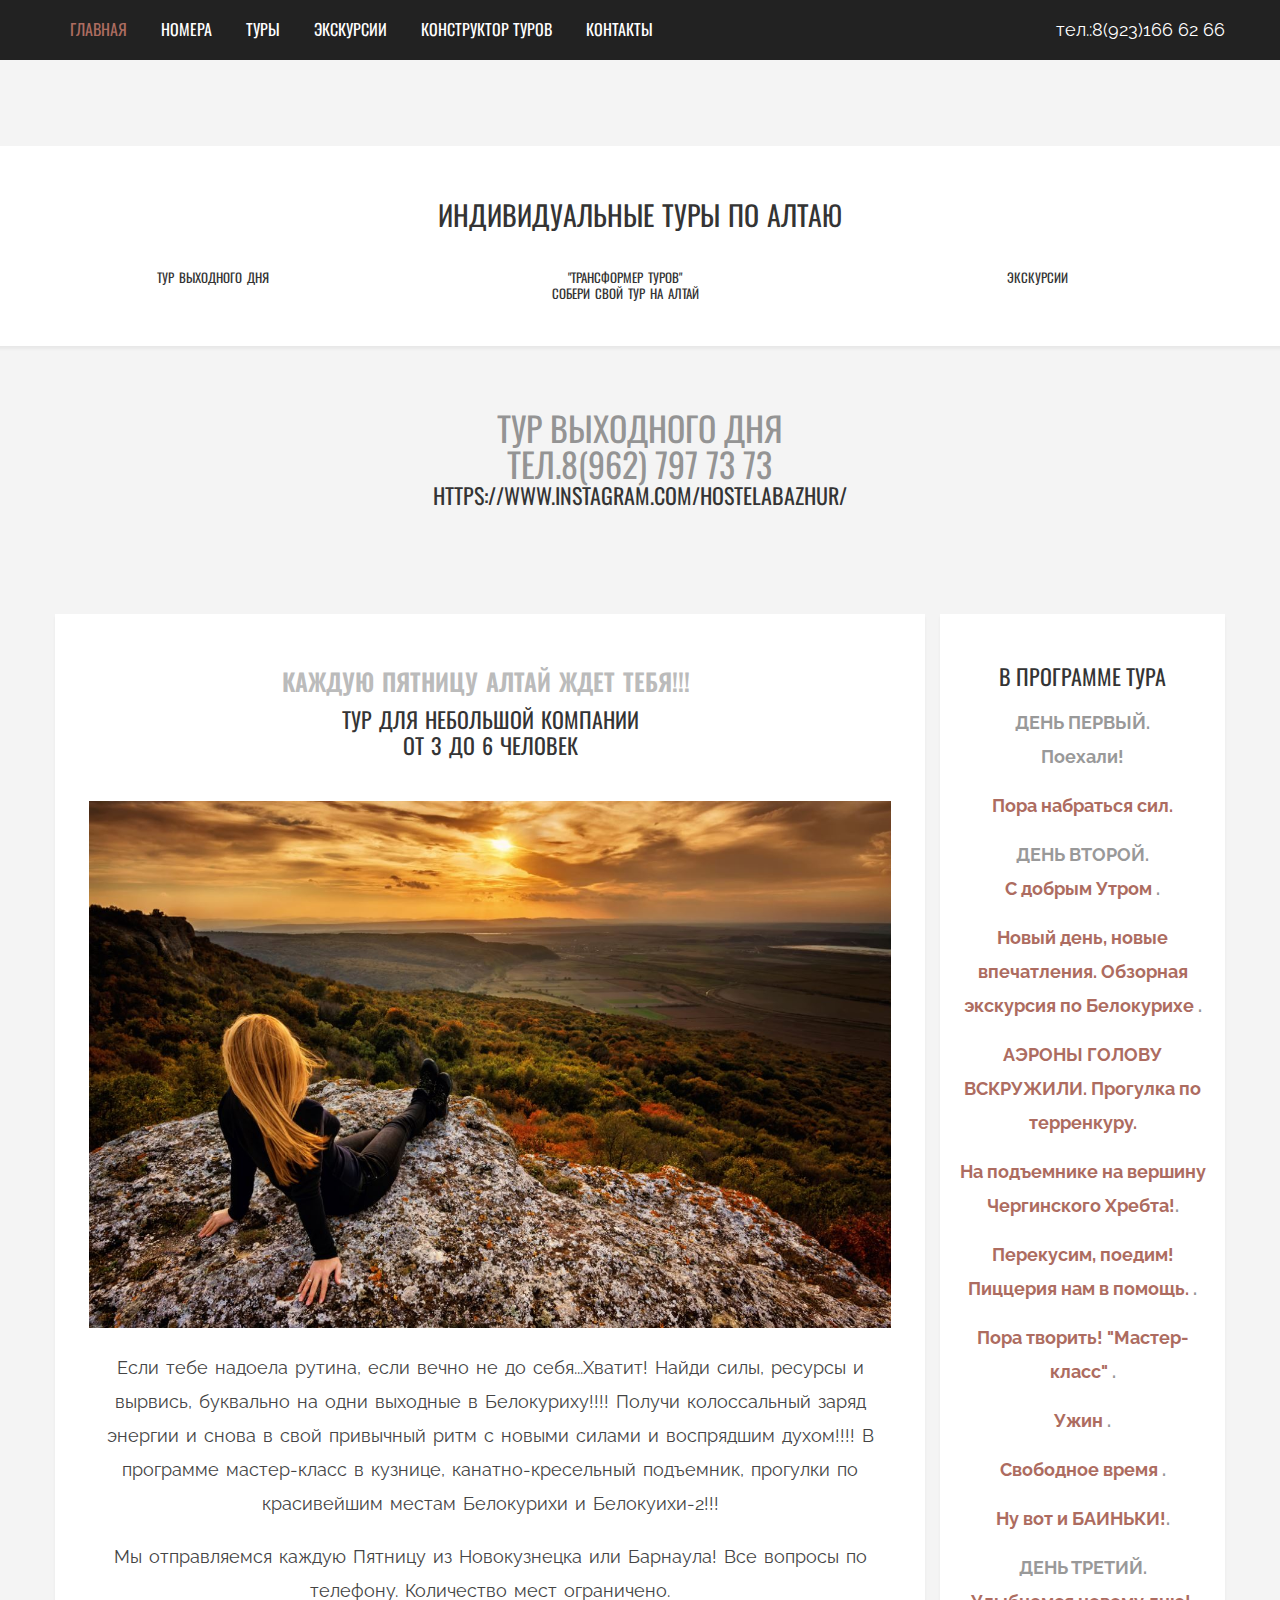
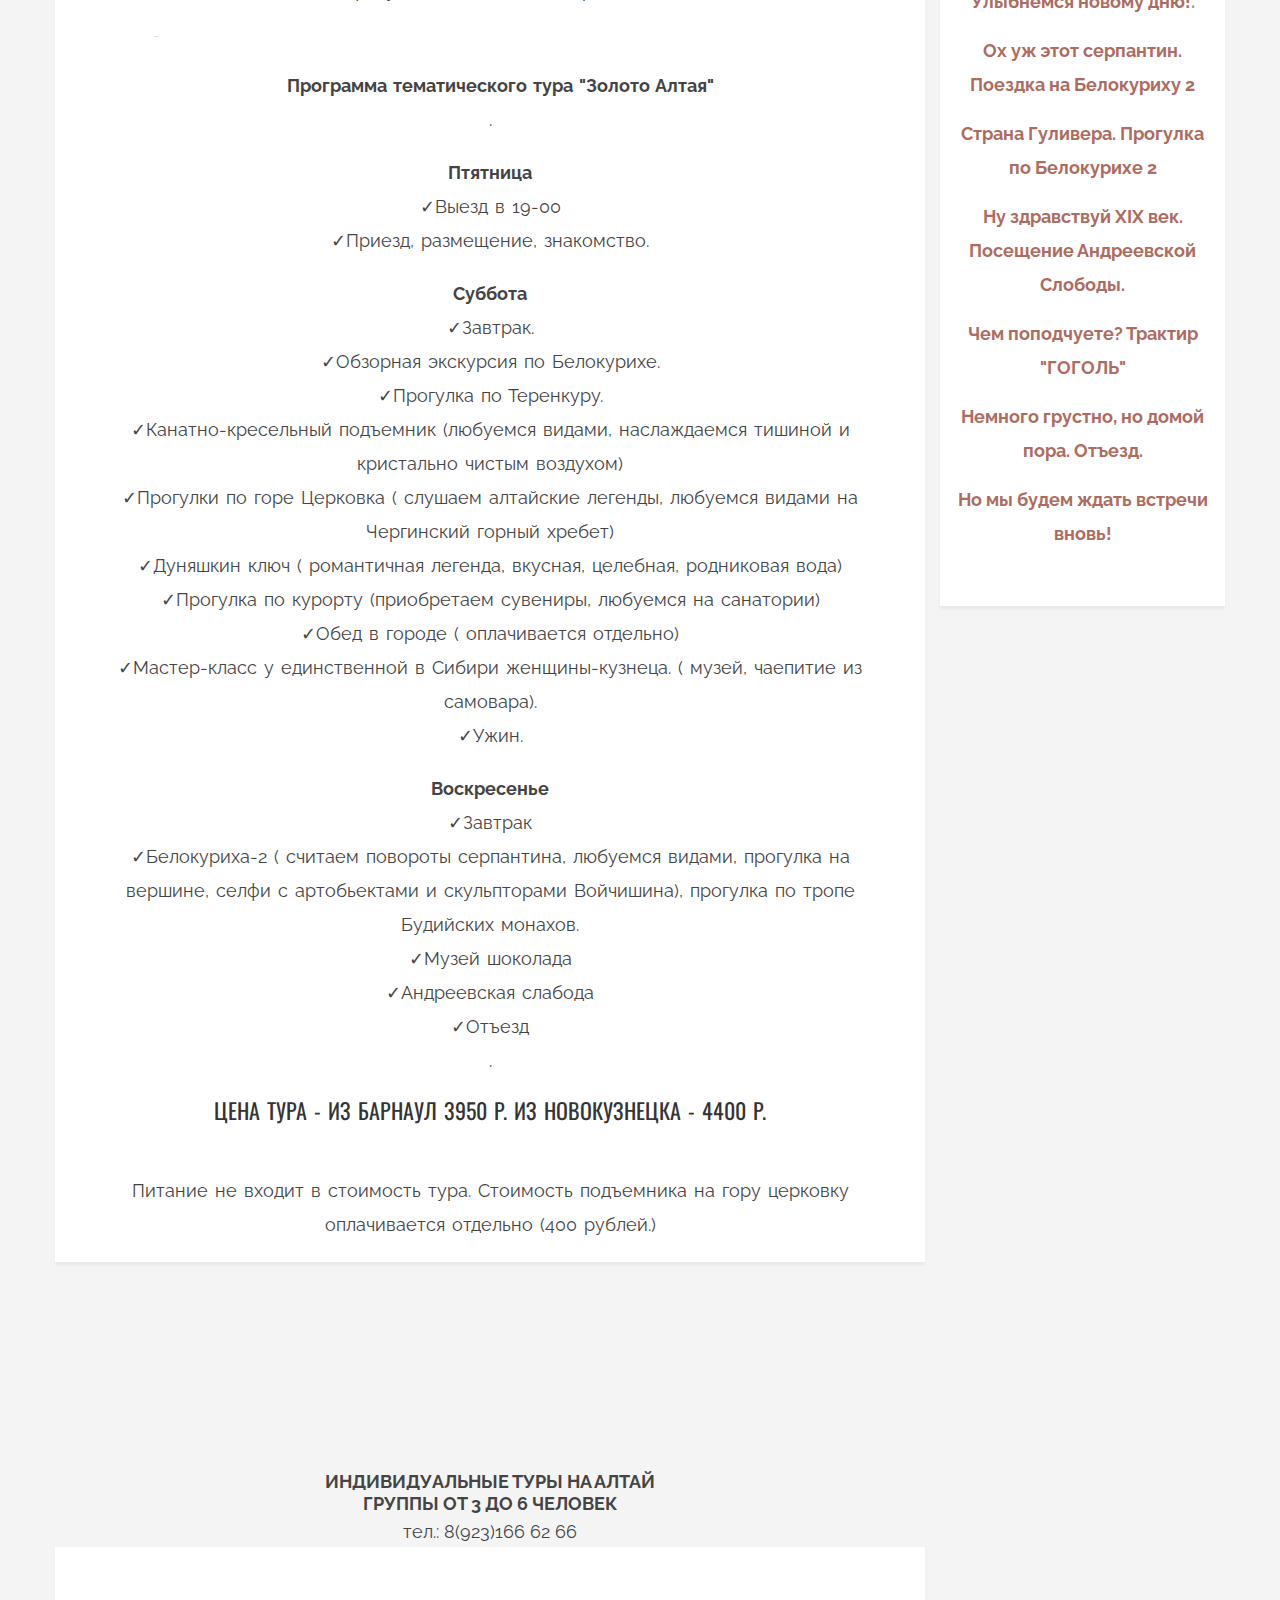
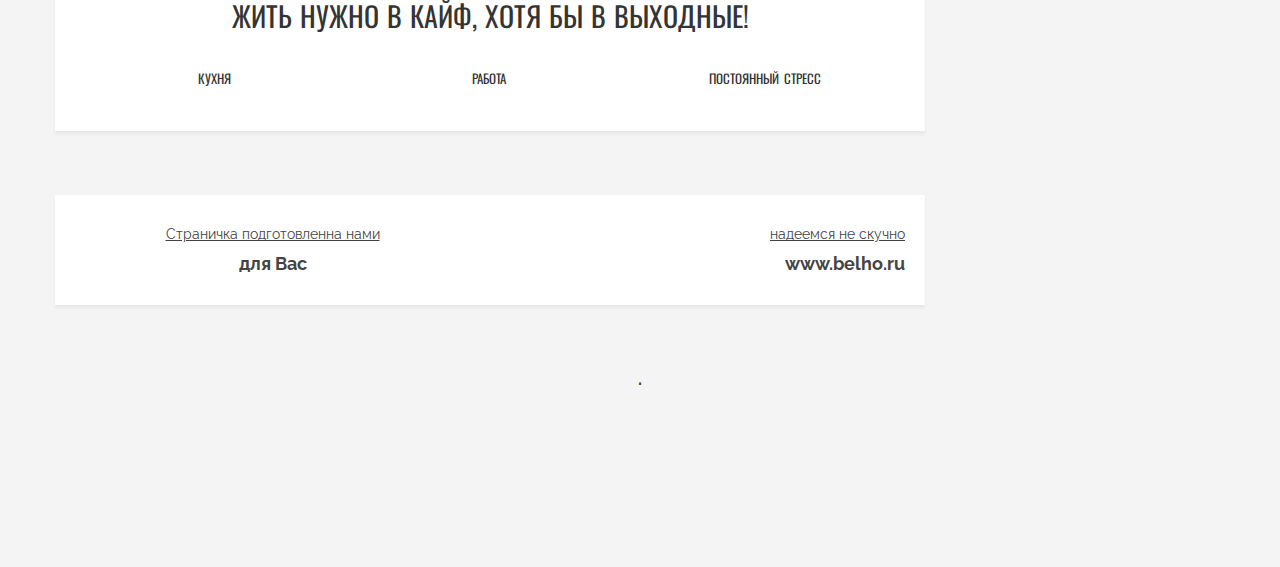
==== 1.html @ 3e654a34 "Push" ====
<!DOCTYPE html>
<html>
<head>
	<!-- set the encoding of your site -->
	<meta charset="utf-8">
<!-- Yandex.Metrika counter -->
<script type="text/javascript" >
   (function(m,e,t,r,i,k,a){m[i]=m[i]||function(){(m[i].a=m[i].a||[]).push(arguments)};
   m[i].l=1*new Date();k=e.createElement(t),a=e.getElementsByTagName(t)[0],k.async=1,k.src=r,a.parentNode.insertBefore(k,a)})
   (window, document, "script", "https://mc.yandex.ru/metrika/tag.js", "ym");

   ym(52221607, "init", {
        id:52221607,
        clickmap:true,
        trackLinks:true,
        accurateTrackBounce:true,
        webvisor:true
   });
</script>
<noscript><div><img src="https://mc.yandex.ru/watch/52221607" style="position:absolute; left:-9999px;" alt="" /></div></noscript>
<!-- /Yandex.Metrika counter -->

<!-- Yandex.Metrika counter -->
<script type="text/javascript" >
   (function(m,e,t,r,i,k,a){m[i]=m[i]||function(){(m[i].a=m[i].a||[]).push(arguments)};
   m[i].l=1*new Date();k=e.createElement(t),a=e.getElementsByTagName(t)[0],k.async=1,k.src=r,a.parentNode.insertBefore(k,a)})
   (window, document, "script", "https://mc.yandex.ru/metrika/tag.js", "ym");

   ym(52164829, "init", {
        id:52164829,
        clickmap:true,
        trackLinks:true,
        accurateTrackBounce:true,
        webvisor:true
   });
</script>

<!-- Global site tag (gtag.js) - Google Analytics -->
<script async src="https://www.googletagmanager.com/gtag/js?id=UA-150695496-1"></script>
<script>
  window.dataLayer = window.dataLayer || [];
  function gtag(){dataLayer.push(arguments);}
  gtag('js', new Date());

  gtag('config', 'UA-150695496-1');
</script>


	<!-- set the encoding of your site -->
	<meta charset="utf-8">
	<!-- set the viewport width and initial-scale on mobile devices -->
	<meta name="viewport" content="width=device-width, initial-scale=1.0">
	<title>Туры</title>
	<!-- include Google Fonts  -->
	<link type="text/css" rel="stylesheet" media="all" href="https://fonts.googleapis.com/css?family=Playfair+Display:400,700,400italic,700italic%7cOswald:400,300%7cRaleway:400,300,500,600,700">
	<!-- include the bootstrap stylesheet -->
	<link type="text/css" rel="stylesheet" media="all" href="css/bootstrap.css">
	<!-- include the fancybox stylesheet -->
	<link type="text/css" rel="stylesheet" media="all" href="css/fancybox.css">
	<!-- include the site stylesheet -->
	<link type="text/css" rel="stylesheet" media="all" href="css/all.css">
</head>
<body>
	<!-- main container of all the page elements -->
	<div id="wrapper">
		<!-- header of the page -->
		<header id="header" class="container">
			<div class="header-top row">
				<div class="col-xs-4 col-sm-8" id="nav">
					<nav class="navbar navbar-default">
						<!-- Brand and toggle get grouped for better mobile display -->
						<div class="navbar-header">
							<button type="button" class="navbar-toggle collapsed" data-toggle="collapse" data-target="#brixton-nav">
								<span class="sr-only">Toggle navigation</span>
								<span class="icon-bar"></span>
								<span class="icon-bar"></span>
								<span class="icon-bar"></span>
							</button>
						</div>
						<!-- Collect the nav links, forms, and other content for toggling -->
						<div class="collapse navbar-collapse" id="brixton-nav">
							<ul class="nav navbar-nav">
								<li class="active">
									<a href="index.html">Главная <span class="sr-only"></span></a>
									<div class="drop">
										<ul>
											<li>
													<li><a href="index.html">Главная</a></li>
												
											</li>
											
											
										</ul>
								</li>
								<li><a href="room.html">Номера</a></li>
								<li><a href="1.html">Туры</a></li>
								<li><a href="2.html">Экскурсии</a></li>
								<li><a href="3.html">Конструктор туров</a></li>
								<li><a href="icons.html">КОНТАКТЫ</a></li>
								
							</ul>
						</div>
					</nav>
				</div>
				<div class="col-xs-8 col-sm-4 social-area">
					<!-- social-networks of the page -->
					<ul class="social-networks list-inline-style">
					
						<li><a href="#">тел.:8(923)166 62 66</i></a></li>
					
					</ul>
				</div>
					</nav>
				</div>
				
			</div>
		
				<div class="row logo-holder">
					

	<!-- posts-blog of the page -->
	<article class="posts-blog">
		<header class="main-heading related">
			<h2> Индивидуальные туры по Алтаю</h2>
		</header>
		<div class="related-post">
			<div class="post-block">
				<div class="img-box">
					<a href="#">
						<!-- picturefill html structure example -->
						<span data-picture data-alt="image description">
							<span data-src="images/104.png" data-height="250" data-width="250"></span>
							<span data-src="images/104.png" data-height="250" data-width="250" data-media="(-webkit-min-device-pixel-ratio:1.5), (min-resolution:1.5dppx)" ></span> <!-- retina 2x desktop -->
							<!--[if (lt IE 9) & (!IEMobile)]>
								<span data-src="http://placehold.it/250x250"></span>
							<![endif]-->
							<!-- Fallback content for non-JS browsers. Same img src as the initial, unqualified source element. -->
							<noscript><img src="http://placehold.it/250x250" width="250" height="250" alt="image description" ></noscript>
						</span>
					</a>
				</div>
				<h3><a href="#">Тур выходного дня</a></h3>
				<time class="date" datetime="2015-01-01"></time>
			</div>
			<div class="post-block">
				<div class="img-box">
					<a href="3.html">
						<!-- picturefill html structure example -->
						<span data-picture data-alt="image description">
							<span data-src="images/105.png" data-height="250" data-width="250"></span>
							<span data-src="images/105.png" data-height="250" data-width="250" data-media="(-webkit-min-device-pixel-ratio:1.5), (min-resolution:1.5dppx)" ></span> <!-- retina 2x desktop -->
							<!--[if (lt IE 9) & (!IEMobile)]>
								<span data-src="http://placehold.it/250x250"></span>
							<![endif]-->
							<!-- Fallback content for non-JS browsers. Same img src as the initial, unqualified source element. -->
							<noscript><img src="images/105.png" width="250" height="250" alt="image description" ></noscript>
						</span>
					</a>
				</div>
				<h3><a href="3.html">"Трансформер туров" <br>
				Собери свой тур на Алтай</a></h3>
				<time class="date" datetime="2015-01-01"></time>
			</div>
			<div class="post-block">
				<div class="img-box">
					<a href="2.html">
						<!-- picturefill html structure example -->
						<span data-picture data-alt="image description">
							<span data-src="images/106.png" data-height="250" data-width="250"></span>
							<span data-src="images/106.png" data-height="250" data-width="250" data-media=
							"(-webkit-min-device-pixel-ratio:1.5), (min-resolution:1.5dppx)" ></span>
							<!-- retina 2x desktop -->
							<!--[if (lt IE 9) & (!IEMobile)]>
								<span data-src="http://placehold.it/250x250"></span>
							<![endif]-->
							<!-- Fallback content for non-JS browsers. Same img src as the initial, 
							unqualified source element. -->
							<noscript><img src="images/106.png" width="250" height="250" alt="image description" ></noscript>
						</span>
					</a>
				</div>
				<h3><a href="2.html">Экскурсии</a></h3>
				<time class="date" datetime="2015-01-01"></time>
			</div>
		
	
	
	</article>
	<!-- post navigation of the page -->




					<span class="slogan"><span class="txt">Тур выходного дня</span></span>
					<span class="slogan"><span class="txt">тел.8(962) 797 73 73</span></span>
						<div class="post-img">
							<span class="slogan">	<a href="https://www.instagram.com/hostelabazhur/">
									<div class="main-title"><h3>https://www.instagram.com/hostelabazhur/</h3></div></span>
				
			</div></a>
			
		</header>
		<!-- contain main informative part of the site -->
		
		
		
		
		<main id="main" role="main">
			<div class="container twocolumns">
				<div class="row">
					<!-- posts-holder of the page -->
					<section class="col-sm-8 col-lg-9 posts-holder">
						<!-- posts-blog of the page -->
						<article class="posts-blog">
							<header class="main-heading">
								<strong class="post-title"><span class="txt"><a>Каждую Пятницу АЛТАЙ ЖДЕТ ТЕБЯ!!! </a>  
								<a></a></span></strong>
								<h3><a> Тур для небольшой компании <br>
								от 3 до 6 человек </a></h3>
								</header>
							<div class="post-img">
								<img class="img-responsive"src="images/32.png" alt="Image"/></span>
								<!--[if (lt IE 9) & (!IEMobile)]>
											<span data-src="http://placehold.it/800x409"></span>
										<![endif]-->
										<!-- Fallback content for non-JS browsers. Same img src as the initial, unqualified source element. -->
										<noscript><img src="http://placehold.it/800x409" width="800" height="409" alt="image description" ></noscript>
									</span>
								</a>
							</div>
							<p><sub class="su-dropcap"></sub>
Если тебе надоела рутина, если вечно не до себя...Хватит! 
Найди силы, ресурсы и вырвись, буквально на одни выходные в Белокуриху!!!! Получи колоссальный заряд энергии 
и снова в свой привычный ритм с новыми 
силами и воспрядшим духом!!!!
В программе мастер-класс в кузнице, канатно-кресельный подъемник, прогулки по красивейшим местам Белокурихи и Белокуихи-2!!!<br>

<h2></h2> Мы отправляемся каждую Пятницу из Новокузнецка или Барнаула! Все вопросы по телефону. Количество мест ограничено.
							
<blockquote class="blockquote">
								<q> <cite> </cite>
							</blockquote>
							<p> </p>
							<div class="alignleft">
								<a href="brand-new-selection-of-fashion-at-brixton.html">
									<!-- picturefill html structure example -->
									
									<!-- picturefill html structure example -->
									<span data-picture data-alt="image description">
										<span data-src="images/48.png" data-height="322" data-width="358"></span>
										<span data-src="images/48.png" data-height="322" data-width="358" data-media="(-webkit-min-device-pixel-ratio:1.5), (min-resolution:1.5dppx)" ></span> <!-- retina 2x desktop -->
										<!--[if (lt IE 9) & (!IEMobile)]>
											<span data-src="http://placehold.it/358x322"></span>
										<![endif]-->
										<!-- Fallback content for non-JS browsers. Same img src as the initial, unqualified source element. -->
										<noscript><img src="images/48.png" width="358" height="322" alt="image description" ></noscript>
									</span>
								</a>
							</div>
							
							
							
							<p><strong>Программа тематического тура "Золото Алтая"</strong><br>.
							<p><strong> Птятница</strong><br>
✓Выезд в 19-00<br>
✓Приезд, размещение, знакомство.<br>

<p><strong>Суббота</strong> <br>
✓Завтрак.<br>
✓Обзорная экскурсия по Белокурихе.<br>
✓Прогулка по Теренкуру.<br>
✓Канатно-кресельный подъемник (любуемся видами, наслаждаемся тишиной и кристально чистым воздухом)<br>
✓Прогулки по горе Церковка ( слушаем алтайские легенды, любуемся видами на Чергинский горный хребет)<br>
✓Дуняшкин ключ ( романтичная легенда, вкусная, целебная, родниковая вода)<br>
✓Прогулка по курорту (приобретаем сувениры, любуемся на санатории)<br>
✓Обед в городе ( оплачивается отдельно)<br>
✓Мастер-класс у единственной в Сибири женщины-кузнеца. ( музей, чаепитие из самовара).<br>
✓Ужин.<br>
<p><strong>Воскресенье</strong><br>
✓Завтрак<br>
✓Белокуриха-2 ( считаем повороты серпантина, любуемся видами, прогулка на вершине, селфи с артобьектами и 
скульпторами Войчишина), прогулка по тропе Будийских монахов.<br>
✓Музей шоколада<br>
✓Андреевская слабода<br>
✓Отъезд<br>.


</p>
							
							<h3>Цена тура - из Барнаул 3950 р. из Новокузнецка - 4400 р.</h3><br>
							Питание не входит в стоимость тура. Стоимость подъемника на гору церковку 
							оплачивается отдельно (400 рублей.)
							
								<ul class="social-networks list-inline-style">
									
								</ul>
							</footer>
						</article>
							
							
							
							<!-- author-info of the page -->
							<div class="author-info">
								<div class="alignleft">
									<a href="#">
										<!-- picturefill html structure example -->
										<span data-picture data-alt="image description">
											<span data-src="images/4253.png" data-height="100" data-width="100"></span>
											<span data-src="images/4253.png" data-height="100" data-width="100" data-media="(-webkit-min-device-pixel-ratio:1.5), (min-resolution:1.5dppx)" ></span> <!-- retina 2x desktop -->
											<!--[if (lt IE 9) & (!IEMobile)]>
												<span data-src="http://placehold.it/100x100"></span>
											<![endif]-->
											<!-- Fallback content for non-JS browsers. Same img src as the initial, unqualified source element. -->
											<noscript><img src="images/4253.png" width="100" height="100" alt="image description" ></noscript>
										</span>
									</a>
								</div>
								<div class="author-txt">
									<h2><a href="#">Индивидуальные Туры на Алтай <br>
									Группы от 3 до 6 человек</a></h2>
							
									тел.: 8(923)166 62 66<br>

							</div>
						</article>
						<!-- posts-blog of the page -->
						<article class="posts-blog">
							<header class="main-heading related">
								<h2> Жить нужно в КАЙФ, хотя бы в выходные! </h2>
							</header>
							<div class="related-post">
								<div class="post-block">
									<div class="img-box">
										<a href="#">
											<!-- picturefill html structure example -->
											<span data-picture data-alt="image description">
												<span data-src="images/68.png" data-height="250" data-width="250"></span>
												<span data-src="images/68.png" data-height="250" data-width="250" data-media="(-webkit-min-device-pixel-ratio:1.5), (min-resolution:1.5dppx)" ></span> <!-- retina 2x desktop -->
												<!--[if (lt IE 9) & (!IEMobile)]>
													<span data-src="http://placehold.it/250x250"></span>
												<![endif]-->
												<!-- Fallback content for non-JS browsers. Same img src as the initial, unqualified source element. -->
												<noscript><img src="http://placehold.it/250x250" width="250" height="250" alt="image description" ></noscript>
											</span>
										</a>
									</div>
									<h3><a href="#">КУХНЯ</a></h3>
									<time class="date" datetime="2015-01-01"></time>
								</div>
								<div class="post-block">
									<div class="img-box">
										<a href="#">
											<!-- picturefill html structure example -->
											<span data-picture data-alt="image description">
												<span data-src="images/69.png" data-height="250" data-width="250"></span>
												<span data-src="images/69.png" data-height="250" data-width="250" data-media="(-webkit-min-device-pixel-ratio:1.5), (min-resolution:1.5dppx)" ></span> <!-- retina 2x desktop -->
												<!--[if (lt IE 9) & (!IEMobile)]>
													<span data-src="http://placehold.it/250x250"></span>
												<![endif]-->
												<!-- Fallback content for non-JS browsers. Same img src as the initial, unqualified source element. -->
												<noscript><img src="images/69.png" width="250" height="250" alt="image description" ></noscript>
											</span>
										</a>
									</div>
									<h3><a href="#">РАБОТА</a></h3>
									<time class="date" datetime="2015-01-01"></time>
								</div>
								<div class="post-block">
									<div class="img-box">
										<a href="#">
											<!-- picturefill html structure example -->
											<span data-picture data-alt="image description">
												<span data-src="images/70.png" data-height="250" data-width="250"></span>
												<span data-src="images/70.png" data-height="250" data-width="250" data-media=
												"(-webkit-min-device-pixel-ratio:1.5), (min-resolution:1.5dppx)" ></span>
												<!-- retina 2x desktop -->
												<!--[if (lt IE 9) & (!IEMobile)]>
													<span data-src="http://placehold.it/250x250"></span>
												<![endif]-->
												<!-- Fallback content for non-JS browsers. Same img src as the initial, 
												unqualified source element. -->
												<noscript><img src="images/70.png" width="250" height="250" alt="image description" ></noscript>
											</span>
										</a>
									</div>
									<h3><a href="#">Постоянный стресс</a></h3>
									<time class="date" datetime="2015-01-01"></time>
								</div>
							
						
						
						</article>
						<!-- post navigation of the page -->
						<div class="post-navigation">
							<a href="#" class="post-prev"><span class="txt">Страничка подготовленна нами</span>для Вас</a>
							<a href="#" class="post-next"><span class="txt">надеемся не скучно</span>www.belho.ru</a>
						</div>
					</section>
					<!-- contain sidebar of the page -->
					<aside  class="col-sm-4 col-lg-3" id="sidebar">
						<!-- widget of the page -->
						<section class="widget">
							<h3>В ПРОГРАММЕ ТУРА</h3>
							
						<div>
							
							
							<p> <strong> ДЕНЬ ПЕРВЫЙ. <a\><strong>
							
								
								<p> <strong> Поехали</strong>!</p>
								</div>
								<div class="img-box">
									<!-- picturefill html structure example -->
									<span data-picture data-alt="image description">
										<span data-src="images/46.png" data-height="248" data-width="233"></span>
										<span data-src="images/46.png" data-height="248" data-width="233" data-media="
										(-webkit-min-device-pixel-ratio:1.5), (min-resolution:1.5dppx)" >
										</span> <!-- retina 2x desktop -->
										<!--[if (lt IE 9) & (!IEMobile)]>
											<span data-src="http://placehold.it/233x248"></span>
										<![endif]-->
										<!-- Fallback content for non-JS browsers. Same img src as the initial, 
										unqualified source element. -->
										<noscript><img src="images/46.png" width="233" height="248" alt="image description" ></noscript>
									</span>
								</div class="img-box">	
									
															
									
										<a href="#">
								<p> <strong><a href="#">Пора набраться сил. </a></strong>
								
						<div class="img-box">	
									<!-- picturefill html structure example -->
									<span data-picture data-alt="image description">
										<span data-src="images/50.png" data-height="248" data-width="233"></span>
										<span data-src="images/50.png" data-height="248" data-width="233" data-media="(-webkit-min-device-pixel-ratio:1.5), (min-resolution:1.5dppx)" ></span> <!-- retina 2x desktop -->
										<!--[if (lt IE 9) & (!IEMobile)]>
											<span data-src="http://placehold.it/233x248"></span>
										<![endif]-->
										<!-- Fallback content for non-JS browsers. Same img src as the initial, unqualified source element. -->
										<noscript><img src="images/50.png" width="233" height="248" alt="image description" ></noscript>
									</span>
						</div class="img-box">			
									
										<p> <strong> ДЕНЬ ВТОРОЙ. <a/><strong>
									
										<a href="#">
								<p> <strong><a href="#"> С добрым Утром </a></strong>.
								
						<div class="img-box">			
									<!-- picturefill html structure example -->
									<span data-picture data-alt="image description">
										<span data-src="images/51.png" data-height="248" data-width="233"></span>
										<span data-src="images/51.png" data-height="248" data-width="233" data-media="(-webkit-min-device-pixel-ratio:1.5), (min-resolution:1.5dppx)" ></span> <!-- retina 2x desktop -->
										<!--[if (lt IE 9) & (!IEMobile)]>
											<span data-src="http://placehold.it/233x248"></span>
										<![endif]-->
										<!-- Fallback content for non-JS browsers. Same img src as the initial, unqualified source element. -->
										<noscript><img src="images/51.png" width="233" height="248" alt="image description" ></noscript>
									</span>
									
						</div class="img-box">


						
										<a href="#">
								<p> <strong><a href="#">Новый день, новые впечатления. Обзорная экскурсия по Белокурихе </a></strong>.
								
						<div class="img-box">				
									<!-- picturefill html structure example -->
									<span data-picture data-alt="image description">
										<span data-src="images/52.png" data-height="248" data-width="233"></span>
										<span data-src="images/52.png" data-height="248" data-width="233" data-media="(-webkit-min-device-pixel-ratio:1.5), (min-resolution:1.5dppx)" ></span> <!-- retina 2x desktop -->
										<!--[if (lt IE 9) & (!IEMobile)]>
											<span data-src="http://placehold.it/233x248"></span>
										<![endif]-->
										<!-- Fallback content for non-JS browsers. Same img src as the initial, unqualified source element. -->
										<noscript><img src="images/52.png" width="233" height="248" alt="image description" ></noscript>
									</span>
									
						</div class="img-box">	

						<a href="#">
							<p> <strong><a href="#">АЭРОНЫ ГОЛОВУ ВСКРУЖИЛИ. Прогулка по терренкуру.</a></strong>
								<div class="img-box">
								<!-- picturefill html structure example -->
								<span data-picture data-alt="image description">
									<span data-src="images/60.png" data-height="248" data-width="233"></span>
									<span data-src="images/60.png" data-height="248" data-width="233" data-media="(-webkit-min-device-pixel-ratio:1.5), (min-resolution:1.5dppx)" ></span> <!-- retina 2x desktop -->
									<!--[if (lt IE 9) & (!IEMobile)]>
										<span data-src="http://placehold.it/233x248"></span>
									<![endif]-->
									<!-- Fallback content for non-JS browsers. Same img src as the initial, unqualified source element. -->
									<noscript><img src="images/60.png" width="233" height="248" alt="image description" ></noscript>
								</span>
								
								
					</div class="img-box">

									
										<a href="#">
								<p> <strong><a href="#"> На подъемнике на вершину Чергинского Хребта!</a></strong>.
									<div class="img-box">
									<!-- picturefill html structure example -->
									<span data-picture data-alt="image description">
										<span data-src="images/47.png" data-height="248" data-width="233"></span>
										<span data-src="images/47.png" data-height="248" data-width="233" data-media="(-webkit-min-device-pixel-ratio:1.5), (min-resolution:1.5dppx)" ></span> <!-- retina 2x desktop -->
										<!--[if (lt IE 9) & (!IEMobile)]>
											<span data-src="http://placehold.it/233x248"></span>
										<![endif]-->
										<!-- Fallback content for non-JS browsers. Same img src as the initial, unqualified source element. -->
										<noscript><img src="images/47.png" width="233" height="248" alt="image description" ></noscript>
									</span>
						</div class="img-box">

						
										<a href="#">
								<p> <strong><a href="#">Перекусим, поедим! Пиццерия нам в помощь. </a></strong>.
							<div class="img-box">				
								
									<!-- picturefill html structure example -->
									<span data-picture data-alt="image description">
										<span data-src="images/53.png" data-height="248" data-width="233"></span>
										<span data-src="images/53.png" data-height="248" data-width="233" data-media="(-webkit-min-device-pixel-ratio:1.5), (min-resolution:1.5dppx)" ></span> <!-- retina 2x desktop -->
										<!--[if (lt IE 9) & (!IEMobile)]>
											<span data-src="http://placehold.it/233x248"></span>
										<![endif]-->
										<!-- Fallback content for non-JS browsers. Same img src as the initial, unqualified source element. -->
										<noscript><img src="images/53.png" width="233" height="248" alt="image description" ></noscript>
									</span>
									
						</div class="img-box">


						
								<a href="#">
								<p> <strong><a href="#"> Пора творить! "Мастер-класс" </a></strong>.
									<div class="img-box">		
									<!-- picturefill html structure example -->
									<span data-picture data-alt="image description">
										<span data-src="images/55.png" data-height="248" data-width="233"></span>
										<span data-src="images/55.png" data-height="248" data-width="233" data-media="(-webkit-min-device-pixel-ratio:1.5), (min-resolution:1.5dppx)" ></span> <!-- retina 2x desktop -->
										<!--[if (lt IE 9) & (!IEMobile)]>
											<span data-src="http://placehold.it/233x248"></span>
										<![endif]-->
										<!-- Fallback content for non-JS browsers. Same img src as the initial, unqualified source element. -->
										<noscript><img src="images/55.png" width="233" height="248" alt="image description" ></noscript>
									</span>
						</div class="img-box">			
								
									<a href="#">
								<p> <strong><a href="#">Ужин </a></strong>.
									<div class="img-box">		
									<!-- picturefill html structure example -->
									<span data-picture data-alt="image description">
										<span data-src="images/56.png" data-height="248" data-width="233"></span>
										<span data-src="images/56.png" data-height="248" data-width="233" data-media="(-webkit-min-device-pixel-ratio:1.5), (min-resolution:1.5dppx)" ></span> <!-- retina 2x desktop -->
										<!--[if (lt IE 9) & (!IEMobile)]>
											<span data-src="http://placehold.it/233x248"></span>
										<![endif]-->
										<!-- Fallback content for non-JS browsers. Same img src as the initial, unqualified source element. -->
										<noscript><img src="images/56.png" width="233" height="248" alt="image description" ></noscript>
									</span>
								
						</div class="img-box">

						
									<a href="#">
								<p> <strong><a href="#"> Свободное время </a></strong>.
									<div class="img-box">		
									<!-- picturefill html structure example -->
									<span data-picture data-alt="image description">
										<span data-src="images/57.png" data-height="248" data-width="233"></span>
										<span data-src="images/57.png" data-height="248" data-width="233" data-media="(-webkit-min-device-pixel-ratio:1.5), (min-resolution:1.5dppx)" ></span> <!-- retina 2x desktop -->
										<!--[if (lt IE 9) & (!IEMobile)]>
											<span data-src="http://placehold.it/233x248"></span>
										<![endif]-->
										<!-- Fallback content for non-JS browsers. Same img src as the initial, unqualified source element. -->
										<noscript><img src="images/57.png" width="233" height="248" alt="image description" ></noscript>
									</span>
								
						</div class="img-box">

						
									<a href="#">
								<p> <strong><a href="#">Ну вот и БАИНЬКИ!</a></strong>.
									<div class="img-box">		
									<!-- picturefill html structure example -->
									<span data-picture data-alt="image description">
										<span data-src="images/58.png" data-height="248" data-width="233"></span>
										<span data-src="images/58.png" data-height="248" data-width="233" data-media="(-webkit-min-device-pixel-ratio:1.5), (min-resolution:1.5dppx)" ></span> <!-- retina 2x desktop -->
										<!--[if (lt IE 9) & (!IEMobile)]>
											<span data-src="http://placehold.it/233x248"></span>
										<![endif]-->
										<!-- Fallback content for non-JS browsers. Same img src as the initial, unqualified source element. -->
										<noscript><img src="images/58.png" width="233" height="248" alt="image description" ></noscript>
									</span>
								</div class="img-box">


								
									<p> <strong> ДЕНЬ ТРЕТИЙ. <a\><strong>
								
					


						
									<a href="#">
								<p> <strong><a href="#">Улыбнемся новому дню!</a></strong>.
									<div class="img-box">
									<!-- picturefill html structure example -->
									<span data-picture data-alt="image description">
										<span data-src="images/59.png" data-height="248" data-width="233"></span>
										<span data-src="images/59.png" data-height="248" data-width="233" data-media="(-webkit-min-device-pixel-ratio:1.5), (min-resolution:1.5dppx)" ></span> <!-- retina 2x desktop -->
										<!--[if (lt IE 9) & (!IEMobile)]>
											<span data-src="http://placehold.it/233x248"></span>
										<![endif]-->
										<!-- Fallback content for non-JS browsers. Same img src as the initial, unqualified source element. -->
										<noscript><img src="images/59.png" width="233" height="248" alt="image description" ></noscript>
									</span>
								
						</div class="img-box">		
									
									<a href="#">
								<p> <strong><a href="#">Ох уж этот серпантин. Поездка на Белокуриху 2</a></strong>
									<div class="img-box">
									<!-- picturefill html structure example -->
									<span data-picture data-alt="image description">
										<span data-src="images/61.png" data-height="248" data-width="233"></span>
										<span data-src="images/61.png" data-height="248" data-width="233" data-media="(-webkit-min-device-pixel-ratio:1.5), (min-resolution:1.5dppx)" ></span> <!-- retina 2x desktop -->
										<!--[if (lt IE 9) & (!IEMobile)]>
											<span data-src="http://placehold.it/233x248"></span>
										<![endif]-->
										<!-- Fallback content for non-JS browsers. Same img src as the initial, unqualified source element. -->
										<noscript><img src="images/61.png" width="233" height="248" alt="image description" ></noscript>
									</span>
									
									
						</div class="img-box">

						
									<a href="#">
								<p> <strong><a href="#">Страна Гуливера. Прогулка по Белокурихе 2</a></strong>
									<div class="img-box">
									<!-- picturefill html structure example -->
									<span data-picture data-alt="image description">
										<span data-src="images/62.png" data-height="248" data-width="233"></span>
										<span data-src="images/62.png" data-height="248" data-width="233" data-media="(-webkit-min-device-pixel-ratio:1.5), (min-resolution:1.5dppx)" ></span> <!-- retina 2x desktop -->
										<!--[if (lt IE 9) & (!IEMobile)]>
											<span data-src="http://placehold.it/233x248"></span>
										<![endif]-->
										<!-- Fallback content for non-JS browsers. Same img src as the initial, unqualified source element. -->
										<noscript><img src="images/62.png" width="233" height="248" alt="image description" ></noscript>
									</span>
									
									
						</div class="img-box">

						
								<a href="#">
								<p> <strong><a href="#">Ну здравствуй XIX век. Посещение Андреевской Слободы.</a></strong>
									<div class="img-box">
									<!-- picturefill html structure example -->
									<span data-picture data-alt="image description">
										<span data-src="images/63.png" data-height="248" data-width="233"></span>
										<span data-src="images/63.png" data-height="248" data-width="233" data-media="(-webkit-min-device-pixel-ratio:1.5), (min-resolution:1.5dppx)" ></span> <!-- retina 2x desktop -->
										<!--[if (lt IE 9) & (!IEMobile)]>
											<span data-src="http://placehold.it/233x248"></span>
										<![endif]-->
										<!-- Fallback content for non-JS browsers. Same img src as the initial, unqualified source element. -->
										<noscript><img src="images/63.png" width="233" height="248" alt="image description" ></noscript>
									</span>
									
						
						</div class="img-box">
						
								
								<a href="#">
								<p> <strong><a href="#">Чем поподчуете? Трактир "ГОГОЛЬ"</a></strong>
									<div class="img-box">
									<!-- picturefill html structure example -->
									<span data-picture data-alt="image description">
										<span data-src="images/64.png" data-height="248" data-width="233"></span>
										<span data-src="images/64.png" data-height="248" data-width="233" data-media="(-webkit-min-device-pixel-ratio:1.5), (min-resolution:1.5dppx)" ></span> <!-- retina 2x desktop -->
										<!--[if (lt IE 9) & (!IEMobile)]>
											<span data-src="http://placehold.it/233x248"></span>
										<![endif]-->
										<!-- Fallback content for non-JS browsers. Same img src as the initial, unqualified source element. -->
										<noscript><img src="images/64.png" width="233" height="248" alt="image description" ></noscript>
									</span>
									
									
						</div class="img-box">

						
							
						
					
										<a href="#">
								<p> <strong><a href="#">Немного грустно, но домой пора. Отъезд.</a></strong>
									<div class="img-box">
									<!-- picturefill html structure example -->
									<span data-picture data-alt="image description">
										<span data-src="images/66.png" data-height="248" data-width="233"></span>
										<span data-src="images/66.png" data-height="248" data-width="233" data-media="(-webkit-min-device-pixel-ratio:1.5), (min-resolution:1.5dppx)" ></span> <!-- retina 2x desktop -->
										<!--[if (lt IE 9) & (!IEMobile)]>
											<span data-src="http://placehold.it/233x248"></span>
										<![endif]-->
										<!-- Fallback content for non-JS browsers. Same img src as the initial, unqualified source element. -->
										<noscript><img src="images/66.png" width="233" height="248" alt="image description" ></noscript>
									</span>
									
									
					</div class="img-box">	

					
										<a href="#">
								<p> <strong><a href="#">Но мы будем ждать встречи вновь!</a></strong>
									<div class="img-box">
									<!-- picturefill html structure example -->
									<span data-picture data-alt="image description">
										<span data-src="images/67.png" data-height="248" data-width="233"></span>
										<span data-src="images/67.png" data-height="248" data-width="233" data-media="(-webkit-min-device-pixel-ratio:1.5), (min-resolution:1.5dppx)" ></span> <!-- retina 2x desktop -->
										<!--[if (lt IE 9) & (!IEMobile)]>
											<span data-src="http://placehold.it/233x248"></span>
										<![endif]-->
										<!-- Fallback content for non-JS browsers. Same img src as the initial, unqualified source element. -->
										<noscript><img src="images/67.png" width="233" height="248" alt="image description" ></noscript>
									</span>
									
									
					</div class="img-box">				
									
							</div>
							<p> <strong><a href="#"></a></strong>. </p>
						</section>
					
					
			</div>
		</footer>
	</div>
	<!-- include custom JavaScript -->
	<script type="text/javascript" src="js/jquery-1.11.2.min.js"></script>
	<!-- include bootstrap JavaScript -->
	<script src="js/bootstrap.min.js"></script>
	<!-- include instagram JavaScript -->
	<script src="//instansive.com/widget/js/instansive.js"></script>
	<script type="text/javascript" src="js/jquery.main.js"></script>
	<script type="text/javascript">
		if (navigator.userAgent.match(/IEMobile\/10\.0/) || navigator.userAgent.match(/MSIE 10.*Touch/)) {
			var msViewportStyle = document.createElement('style')
			msViewportStyle.appendChild(
				document.createTextNode(
					'@-ms-viewport{width:auto !important}'
				)
			)
			document.querySelector('head').appendChild(msViewportStyle)
		}
	</script>
</body>
</html>
---- css/all.css ----
/*------------------------------------------------------------------
[Master Stylesheet]

Project:		Smashing Magazine
Version:		1.0
Last change:	15/04/2015
Primary use:	Blog 
-------------------------------------------------------------------*/

/*------------------------------------------------------------------
[Table of contents]

1. Body
2. heading styles
3. Header / #header
4. Navigation / .navbar
5. logo / .logo
6. info-section / .info-section
7. info-column/ .info-column
8. main content / #main
9. posts-blog / .posts-blog
10. blockquote / .blockquote
11. Sidebar / #sidebar
12. widget / .widget
13. author info / .author-info
14. related post / .related-post
15. Footer / #footer
16. break points from 1199px to 991px
17. break points from 991px to 767px
18. break points from 767px to 599px
19. break points from 599px

-------------------------------------------------------------------*/

/*
 *  Font Awesome 4.3.0 by @davegandy - http://fontawesome.io - @fontawesome
 *  License - http://fontawesome.io/license (Font: SIL OFL 1.1, CSS: MIT License)
 */

@font-face {
	font-family: "FontAwesome";
	src: url("../fonts/fontawesome-webfont.eot?v=4.3.0");
	src: url("../fonts/fontawesome-webfont.eot?#iefix&v=4.3.0") format("embedded-opentype"), url("../fonts/fontawesome-webfont.woff2?v=4.3.0") format("woff2"), url("../fonts/fontawesome-webfont.woff?v=4.3.0") format("woff"), url("../fonts/fontawesome-webfont.ttf?v=4.3.0") format("truetype"), url("../fonts/fontawesome-webfont.svg?v=4.3.0#fontawesomeregular") format("svg");
	font-weight: normal;
	font-style: normal;
}

.fa {
	display: inline-block;
	font: normal normal normal 14px/1 FontAwesome;
	font-size: inherit;
	text-rendering: auto;
	-webkit-font-smoothing: antialiased;
	-moz-osx-font-smoothing: grayscale;
	-webkit-transform: translate(0, 0);
	-ms-transform: translate(0, 0);
	transform: translate(0, 0);
}

/* makes the font 33% larger relative to the icon container */

.fa-lg {
	font-size: 1.3333333333em;
	line-height: .75em;
	vertical-align: -15%;
}

.fa-2x {
	font-size: 2em;
}

.fa-3x {
	font-size: 3em;
}

.fa-4x {
	font-size: 4em;
}

.fa-5x {
	font-size: 5em;
}

.fa-fw {
	width: 1.2857142857em;
	text-align: center;
}

.fa-ul {
	padding-left: 0;
	margin-left: 2.1428571429em;
	list-style-type: none;
}

.fa-ul > li {
	position: relative;
}

.fa-li {
	position: absolute;
	left: -2.1428571429em;
	width: 2.1428571429em;
	top: .1428571429em;
	text-align: center;
}

.fa-li.fa-lg {
	left: -1.8571428571em;
}

.fa-border {
	padding: .2em .25em .15em;
	border: solid .08em #eee;
	border-radius: .1em;
}

.pull-right {
	float: right;
}

.pull-left {
	float: left;
}

.fa.pull-left {
	margin-right: .3em;
}

.fa.pull-right {
	margin-left: .3em;
}

.fa-spin {
	-webkit-animation: fa-spin 2s infinite linear;
	animation: fa-spin 2s infinite linear;
}

.fa-pulse {
	-webkit-animation: fa-spin 1s infinite steps(8);
	animation: fa-spin 1s infinite steps(8);
}

.fa-rotate-90 {
	filter: progid:DXImageTransform.Microsoft.BasicImage(rotation=1);
	-webkit-transform: rotate(90deg);
	-ms-transform: rotate(90deg);
	transform: rotate(90deg);
}

.fa-rotate-180 {
	filter: progid:DXImageTransform.Microsoft.BasicImage(rotation=2);
	-webkit-transform: rotate(180deg);
	-ms-transform: rotate(180deg);
	transform: rotate(180deg);
}

.fa-rotate-270 {
	filter: progid:DXImageTransform.Microsoft.BasicImage(rotation=3);
	-webkit-transform: rotate(270deg);
	-ms-transform: rotate(270deg);
	transform: rotate(270deg);
}

.fa-flip-horizontal {
	filter: progid:DXImageTransform.Microsoft.BasicImage(rotation=0);
	-webkit-transform: scale(-1, 1);
	-ms-transform: scale(-1, 1);
	transform: scale(-1, 1);
}

.fa-flip-vertical {
	filter: progid:DXImageTransform.Microsoft.BasicImage(rotation=2);
	-webkit-transform: scale(1, -1);
	-ms-transform: scale(1, -1);
	transform: scale(1, -1);
}

:root .fa-rotate-90,
:root .fa-rotate-180,
:root .fa-rotate-270,
:root .fa-flip-horizontal,
:root .fa-flip-vertical {
	-webkit-filter: none;
	filter: none;
}

.fa-stack {
	position: relative;
	display: inline-block;
	width: 2em;
	height: 2em;
	line-height: 2em;
	vertical-align: middle;
}

.fa-stack-1x,
.fa-stack-2x {
	position: absolute;
	left: 0;
	width: 100%;
	text-align: center;
}

.fa-stack-1x {
	line-height: inherit;
}

.fa-stack-2x {
	font-size: 2em;
}

.fa-inverse {
	color: #fff;
}

/* Font Awesome uses the Unicode Private Use Area (PUA) to ensure screen
   readers do not read off random characters that represent icons */

.fa-glass:before {
	content: "\f000";
}

.fa-music:before {
	content: "\f001";
}

.fa-search:before {
	content: "\f002";
}

.fa-envelope-o:before {
	content: "\f003";
}

.fa-heart:before {
	content: "\f004";
}

.fa-star:before {
	content: "\f005";
}

.fa-star-o:before {
	content: "\f006";
}

.fa-user:before {
	content: "\f007";
}

.fa-film:before {
	content: "\f008";
}

.fa-th-large:before {
	content: "\f009";
}

.fa-th:before {
	content: "\f00a";
}

.fa-th-list:before {
	content: "\f00b";
}

.fa-check:before {
	content: "\f00c";
}

.fa-remove:before,
.fa-close:before,
.fa-times:before {
	content: "\f00d";
}

.fa-search-plus:before {
	content: "\f00e";
}

.fa-search-minus:before {
	content: "\f010";
}

.fa-power-off:before {
	content: "\f011";
}

.fa-signal:before {
	content: "\f012";
}

.fa-gear:before,
.fa-cog:before {
	content: "\f013";
}

.fa-trash-o:before {
	content: "\f014";
}

.fa-home:before {
	content: "\f015";
}

.fa-file-o:before {
	content: "\f016";
}

.fa-clock-o:before {
	content: "\f017";
}

.fa-road:before {
	content: "\f018";
}

.fa-download:before {
	content: "\f019";
}

.fa-arrow-circle-o-down:before {
	content: "\f01a";
}

.fa-arrow-circle-o-up:before {
	content: "\f01b";
}

.fa-inbox:before {
	content: "\f01c";
}

.fa-play-circle-o:before {
	content: "\f01d";
}

.fa-rotate-right:before,
.fa-repeat:before {
	content: "\f01e";
}

.fa-refresh:before {
	content: "\f021";
}

.fa-list-alt:before {
	content: "\f022";
}

.fa-lock:before {
	content: "\f023";
}

.fa-flag:before {
	content: "\f024";
}

.fa-headphones:before {
	content: "\f025";
}

.fa-volume-off:before {
	content: "\f026";
}

.fa-volume-down:before {
	content: "\f027";
}

.fa-volume-up:before {
	content: "\f028";
}

.fa-qrcode:before {
	content: "\f029";
}

.fa-barcode:before {
	content: "\f02a";
}

.fa-tag:before {
	content: "\f02b";
}

.fa-tags:before {
	content: "\f02c";
}

.fa-book:before {
	content: "\f02d";
}

.fa-bookmark:before {
	content: "\f02e";
}

.fa-print:before {
	content: "\f02f";
}

.fa-camera:before {
	content: "\f030";
}

.fa-font:before {
	content: "\f031";
}

.fa-bold:before {
	content: "\f032";
}

.fa-italic:before {
	content: "\f033";
}

.fa-text-height:before {
	content: "\f034";
}

.fa-text-width:before {
	content: "\f035";
}

.fa-align-left:before {
	content: "\f036";
}

.fa-align-center:before {
	content: "\f037";
}

.fa-align-right:before {
	content: "\f038";
}

.fa-align-justify:before {
	content: "\f039";
}

.fa-list:before {
	content: "\f03a";
}

.fa-dedent:before,
.fa-outdent:before {
	content: "\f03b";
}

.fa-indent:before {
	content: "\f03c";
}

.fa-video-camera:before {
	content: "\f03d";
}

.fa-photo:before,
.fa-image:before,
.fa-picture-o:before {
	content: "\f03e";
}

.fa-pencil:before {
	content: "\f040";
}

.fa-map-marker:before {
	content: "\f041";
}

.fa-adjust:before {
	content: "\f042";
}

.fa-tint:before {
	content: "\f043";
}

.fa-edit:before,
.fa-pencil-square-o:before {
	content: "\f044";
}

.fa-share-square-o:before {
	content: "\f045";
}

.fa-check-square-o:before {
	content: "\f046";
}

.fa-arrows:before {
	content: "\f047";
}

.fa-step-backward:before {
	content: "\f048";
}

.fa-fast-backward:before {
	content: "\f049";
}

.fa-backward:before {
	content: "\f04a";
}

.fa-play:before {
	content: "\f04b";
}

.fa-pause:before {
	content: "\f04c";
}

.fa-stop:before {
	content: "\f04d";
}

.fa-forward:before {
	content: "\f04e";
}

.fa-fast-forward:before {
	content: "\f050";
}

.fa-step-forward:before {
	content: "\f051";
}

.fa-eject:before {
	content: "\f052";
}

.fa-chevron-left:before {
	content: "\f053";
}

.fa-chevron-right:before {
	content: "\f054";
}

.fa-plus-circle:before {
	content: "\f055";
}

.fa-minus-circle:before {
	content: "\f056";
}

.fa-times-circle:before {
	content: "\f057";
}

.fa-check-circle:before {
	content: "\f058";
}

.fa-question-circle:before {
	content: "\f059";
}

.fa-info-circle:before {
	content: "\f05a";
}

.fa-crosshairs:before {
	content: "\f05b";
}

.fa-times-circle-o:before {
	content: "\f05c";
}

.fa-check-circle-o:before {
	content: "\f05d";
}

.fa-ban:before {
	content: "\f05e";
}

.fa-arrow-left:before {
	content: "\f060";
}

.fa-arrow-right:before {
	content: "\f061";
}

.fa-arrow-up:before {
	content: "\f062";
}

.fa-arrow-down:before {
	content: "\f063";
}

.fa-mail-forward:before,
.fa-share:before {
	content: "\f064";
}

.fa-expand:before {
	content: "\f065";
}

.fa-compress:before {
	content: "\f066";
}

.fa-plus:before {
	content: "\f067";
}

.fa-minus:before {
	content: "\f068";
}

.fa-asterisk:before {
	content: "\f069";
}

.fa-exclamation-circle:before {
	content: "\f06a";
}

.fa-gift:before {
	content: "\f06b";
}

.fa-leaf:before {
	content: "\f06c";
}

.fa-fire:before {
	content: "\f06d";
}

.fa-eye:before {
	content: "\f06e";
}

.fa-eye-slash:before {
	content: "\f070";
}

.fa-warning:before,
.fa-exclamation-triangle:before {
	content: "\f071";
}

.fa-plane:before {
	content: "\f072";
}

.fa-calendar:before {
	content: "\f073";
}

.fa-random:before {
	content: "\f074";
}

.fa-comment:before {
	content: "\f075";
}

.fa-magnet:before {
	content: "\f076";
}

.fa-chevron-up:before {
	content: "\f077";
}

.fa-chevron-down:before {
	content: "\f078";
}

.fa-retweet:before {
	content: "\f079";
}

.fa-shopping-cart:before {
	content: "\f07a";
}

.fa-folder:before {
	content: "\f07b";
}

.fa-folder-open:before {
	content: "\f07c";
}

.fa-arrows-v:before {
	content: "\f07d";
}

.fa-arrows-h:before {
	content: "\f07e";
}

.fa-bar-chart-o:before,
.fa-bar-chart:before {
	content: "\f080";
}

.fa-twitter-square:before {
	content: "\f081";
}

.fa-facebook-square:before {
	content: "\f082";
}

.fa-camera-retro:before {
	content: "\f083";
}

.fa-key:before {
	content: "\f084";
}

.fa-gears:before,
.fa-cogs:before {
	content: "\f085";
}

.fa-comments:before {
	content: "\f086";
}

.fa-thumbs-o-up:before {
	content: "\f087";
}

.fa-thumbs-o-down:before {
	content: "\f088";
}

.fa-star-half:before {
	content: "\f089";
}

.fa-heart-o:before {
	content: "\f08a";
}

.fa-sign-out:before {
	content: "\f08b";
}

.fa-linkedin-square:before {
	content: "\f08c";
}

.fa-thumb-tack:before {
	content: "\f08d";
}

.fa-external-link:before {
	content: "\f08e";
}

.fa-sign-in:before {
	content: "\f090";
}

.fa-trophy:before {
	content: "\f091";
}

.fa-github-square:before {
	content: "\f092";
}

.fa-upload:before {
	content: "\f093";
}

.fa-lemon-o:before {
	content: "\f094";
}

.fa-phone:before {
	content: "\f095";
}

.fa-square-o:before {
	content: "\f096";
}

.fa-bookmark-o:before {
	content: "\f097";
}

.fa-phone-square:before {
	content: "\f098";
}

.fa-twitter:before {
	content: "\f099";
}

.fa-facebook-f:before,
.fa-facebook:before {
	content: "\f09a";
}

.fa-github:before {
	content: "\f09b";
}

.fa-unlock:before {
	content: "\f09c";
}

.fa-credit-card:before {
	content: "\f09d";
}

.fa-rss:before {
	content: "\f09e";
}

.fa-hdd-o:before {
	content: "\f0a0";
}

.fa-bullhorn:before {
	content: "\f0a1";
}

.fa-bell:before {
	content: "\f0f3";
}

.fa-certificate:before {
	content: "\f0a3";
}

.fa-hand-o-right:before {
	content: "\f0a4";
}

.fa-hand-o-left:before {
	content: "\f0a5";
}

.fa-hand-o-up:before {
	content: "\f0a6";
}

.fa-hand-o-down:before {
	content: "\f0a7";
}

.fa-arrow-circle-left:before {
	content: "\f0a8";
}

.fa-arrow-circle-right:before {
	content: "\f0a9";
}

.fa-arrow-circle-up:before {
	content: "\f0aa";
}

.fa-arrow-circle-down:before {
	content: "\f0ab";
}

.fa-globe:before {
	content: "\f0ac";
}

.fa-wrench:before {
	content: "\f0ad";
}

.fa-tasks:before {
	content: "\f0ae";
}

.fa-filter:before {
	content: "\f0b0";
}

.fa-briefcase:before {
	content: "\f0b1";
}

.fa-arrows-alt:before {
	content: "\f0b2";
}

.fa-group:before,
.fa-users:before {
	content: "\f0c0";
}

.fa-chain:before,
.fa-link:before {
	content: "\f0c1";
}

.fa-cloud:before {
	content: "\f0c2";
}

.fa-flask:before {
	content: "\f0c3";
}

.fa-cut:before,
.fa-scissors:before {
	content: "\f0c4";
}

.fa-copy:before,
.fa-files-o:before {
	content: "\f0c5";
}

.fa-paperclip:before {
	content: "\f0c6";
}

.fa-save:before,
.fa-floppy-o:before {
	content: "\f0c7";
}

.fa-square:before {
	content: "\f0c8";
}

.fa-navicon:before,
.fa-reorder:before,
.fa-bars:before {
	content: "\f0c9";
}

.fa-list-ul:before {
	content: "\f0ca";
}

.fa-list-ol:before {
	content: "\f0cb";
}

.fa-strikethrough:before {
	content: "\f0cc";
}

.fa-underline:before {
	content: "\f0cd";
}

.fa-table:before {
	content: "\f0ce";
}

.fa-magic:before {
	content: "\f0d0";
}

.fa-truck:before {
	content: "\f0d1";
}

.fa-pinterest:before {
	content: "\f0d2";
}

.fa-pinterest-square:before {
	content: "\f0d3";
}

.fa-google-plus-square:before {
	content: "\f0d4";
}

.fa-google-plus:before {
	content: "\f0d5";
}

.fa-money:before {
	content: "\f0d6";
}

.fa-caret-down:before {
	content: "\f0d7";
}

.fa-caret-up:before {
	content: "\f0d8";
}

.fa-caret-left:before {
	content: "\f0d9";
}

.fa-caret-right:before {
	content: "\f0da";
}

.fa-columns:before {
	content: "\f0db";
}

.fa-unsorted:before,
.fa-sort:before {
	content: "\f0dc";
}

.fa-sort-down:before,
.fa-sort-desc:before {
	content: "\f0dd";
}

.fa-sort-up:before,
.fa-sort-asc:before {
	content: "\f0de";
}

.fa-envelope:before {
	content: "\f0e0";
}

.fa-linkedin:before {
	content: "\f0e1";
}

.fa-rotate-left:before,
.fa-undo:before {
	content: "\f0e2";
}

.fa-legal:before,
.fa-gavel:before {
	content: "\f0e3";
}

.fa-dashboard:before,
.fa-tachometer:before {
	content: "\f0e4";
}

.fa-comment-o:before {
	content: "\f0e5";
}

.fa-comments-o:before {
	content: "\f0e6";
}

.fa-flash:before,
.fa-bolt:before {
	content: "\f0e7";
}

.fa-sitemap:before {
	content: "\f0e8";
}

.fa-umbrella:before {
	content: "\f0e9";
}

.fa-paste:before,
.fa-clipboard:before {
	content: "\f0ea";
}

.fa-lightbulb-o:before {
	content: "\f0eb";
}

.fa-exchange:before {
	content: "\f0ec";
}

.fa-cloud-download:before {
	content: "\f0ed";
}

.fa-cloud-upload:before {
	content: "\f0ee";
}

.fa-user-md:before {
	content: "\f0f0";
}

.fa-stethoscope:before {
	content: "\f0f1";
}

.fa-suitcase:before {
	content: "\f0f2";
}

.fa-bell-o:before {
	content: "\f0a2";
}

.fa-coffee:before {
	content: "\f0f4";
}

.fa-cutlery:before {
	content: "\f0f5";
}

.fa-file-text-o:before {
	content: "\f0f6";
}

.fa-building-o:before {
	content: "\f0f7";
}

.fa-hospital-o:before {
	content: "\f0f8";
}

.fa-ambulance:before {
	content: "\f0f9";
}

.fa-medkit:before {
	content: "\f0fa";
}

.fa-fighter-jet:before {
	content: "\f0fb";
}

.fa-beer:before {
	content: "\f0fc";
}

.fa-h-square:before {
	content: "\f0fd";
}

.fa-plus-square:before {
	content: "\f0fe";
}

.fa-angle-double-left:before {
	content: "\f100";
}

.fa-angle-double-right:before {
	content: "\f101";
}

.fa-angle-double-up:before {
	content: "\f102";
}

.fa-angle-double-down:before {
	content: "\f103";
}

.fa-angle-left:before {
	content: "\f104";
}

.fa-angle-right:before {
	content: "\f105";
}

.fa-angle-up:before {
	content: "\f106";
}

.fa-angle-down:before {
	content: "\f107";
}

.fa-desktop:before {
	content: "\f108";
}

.fa-laptop:before {
	content: "\f109";
}

.fa-tablet:before {
	content: "\f10a";
}

.fa-mobile-phone:before,
.fa-mobile:before {
	content: "\f10b";
}

.fa-circle-o:before {
	content: "\f10c";
}

.fa-quote-left:before {
	content: "\f10d";
}

.fa-quote-right:before {
	content: "\f10e";
}

.fa-spinner:before {
	content: "\f110";
}

.fa-circle:before {
	content: "\f111";
}

.fa-mail-reply:before,
.fa-reply:before {
	content: "\f112";
}

.fa-github-alt:before {
	content: "\f113";
}

.fa-folder-o:before {
	content: "\f114";
}

.fa-folder-open-o:before {
	content: "\f115";
}

.fa-smile-o:before {
	content: "\f118";
}

.fa-frown-o:before {
	content: "\f119";
}

.fa-meh-o:before {
	content: "\f11a";
}

.fa-gamepad:before {
	content: "\f11b";
}

.fa-keyboard-o:before {
	content: "\f11c";
}

.fa-flag-o:before {
	content: "\f11d";
}

.fa-flag-checkered:before {
	content: "\f11e";
}

.fa-terminal:before {
	content: "\f120";
}

.fa-code:before {
	content: "\f121";
}

.fa-mail-reply-all:before,
.fa-reply-all:before {
	content: "\f122";
}

.fa-star-half-empty:before,
.fa-star-half-full:before,
.fa-star-half-o:before {
	content: "\f123";
}

.fa-location-arrow:before {
	content: "\f124";
}

.fa-crop:before {
	content: "\f125";
}

.fa-code-fork:before {
	content: "\f126";
}

.fa-unlink:before,
.fa-chain-broken:before {
	content: "\f127";
}

.fa-question:before {
	content: "\f128";
}

.fa-info:before {
	content: "\f129";
}

.fa-exclamation:before {
	content: "\f12a";
}

.fa-superscript:before {
	content: "\f12b";
}

.fa-subscript:before {
	content: "\f12c";
}

.fa-eraser:before {
	content: "\f12d";
}

.fa-puzzle-piece:before {
	content: "\f12e";
}

.fa-microphone:before {
	content: "\f130";
}

.fa-microphone-slash:before {
	content: "\f131";
}

.fa-shield:before {
	content: "\f132";
}

.fa-calendar-o:before {
	content: "\f133";
}

.fa-fire-extinguisher:before {
	content: "\f134";
}

.fa-rocket:before {
	content: "\f135";
}

.fa-maxcdn:before {
	content: "\f136";
}

.fa-chevron-circle-left:before {
	content: "\f137";
}

.fa-chevron-circle-right:before {
	content: "\f138";
}

.fa-chevron-circle-up:before {
	content: "\f139";
}

.fa-chevron-circle-down:before {
	content: "\f13a";
}

.fa-html5:before {
	content: "\f13b";
}

.fa-css3:before {
	content: "\f13c";
}

.fa-anchor:before {
	content: "\f13d";
}

.fa-unlock-alt:before {
	content: "\f13e";
}

.fa-bullseye:before {
	content: "\f140";
}

.fa-ellipsis-h:before {
	content: "\f141";
}

.fa-ellipsis-v:before {
	content: "\f142";
}

.fa-rss-square:before {
	content: "\f143";
}

.fa-play-circle:before {
	content: "\f144";
}

.fa-ticket:before {
	content: "\f145";
}

.fa-minus-square:before {
	content: "\f146";
}

.fa-minus-square-o:before {
	content: "\f147";
}

.fa-level-up:before {
	content: "\f148";
}

.fa-level-down:before {
	content: "\f149";
}

.fa-check-square:before {
	content: "\f14a";
}

.fa-pencil-square:before {
	content: "\f14b";
}

.fa-external-link-square:before {
	content: "\f14c";
}

.fa-share-square:before {
	content: "\f14d";
}

.fa-compass:before {
	content: "\f14e";
}

.fa-toggle-down:before,
.fa-caret-square-o-down:before {
	content: "\f150";
}

.fa-toggle-up:before,
.fa-caret-square-o-up:before {
	content: "\f151";
}

.fa-toggle-right:before,
.fa-caret-square-o-right:before {
	content: "\f152";
}

.fa-euro:before,
.fa-eur:before {
	content: "\f153";
}

.fa-gbp:before {
	content: "\f154";
}

.fa-dollar:before,
.fa-usd:before {
	content: "\f155";
}

.fa-rupee:before,
.fa-inr:before {
	content: "\f156";
}

.fa-cny:before,
.fa-rmb:before,
.fa-yen:before,
.fa-jpy:before {
	content: "\f157";
}

.fa-ruble:before,
.fa-rouble:before,
.fa-rub:before {
	content: "\f158";
}

.fa-won:before,
.fa-krw:before {
	content: "\f159";
}

.fa-bitcoin:before,
.fa-btc:before {
	content: "\f15a";
}

.fa-file:before {
	content: "\f15b";
}

.fa-file-text:before {
	content: "\f15c";
}

.fa-sort-alpha-asc:before {
	content: "\f15d";
}

.fa-sort-alpha-desc:before {
	content: "\f15e";
}

.fa-sort-amount-asc:before {
	content: "\f160";
}

.fa-sort-amount-desc:before {
	content: "\f161";
}

.fa-sort-numeric-asc:before {
	content: "\f162";
}

.fa-sort-numeric-desc:before {
	content: "\f163";
}

.fa-thumbs-up:before {
	content: "\f164";
}

.fa-thumbs-down:before {
	content: "\f165";
}

.fa-youtube-square:before {
	content: "\f166";
}

.fa-youtube:before {
	content: "\f167";
}

.fa-xing:before {
	content: "\f168";
}

.fa-xing-square:before {
	content: "\f169";
}

.fa-youtube-play:before {
	content: "\f16a";
}

.fa-dropbox:before {
	content: "\f16b";
}

.fa-stack-overflow:before {
	content: "\f16c";
}

.fa-instagram:before {
	content: "\f16d";
}

.fa-flickr:before {
	content: "\f16e";
}

.fa-adn:before {
	content: "\f170";
}

.fa-bitbucket:before {
	content: "\f171";
}

.fa-bitbucket-square:before {
	content: "\f172";
}

.fa-tumblr:before {
	content: "\f173";
}

.fa-tumblr-square:before {
	content: "\f174";
}

.fa-long-arrow-down:before {
	content: "\f175";
}

.fa-long-arrow-up:before {
	content: "\f176";
}

.fa-long-arrow-left:before {
	content: "\f177";
}

.fa-long-arrow-right:before {
	content: "\f178";
}

.fa-apple:before {
	content: "\f179";
}

.fa-windows:before {
	content: "\f17a";
}

.fa-android:before {
	content: "\f17b";
}

.fa-linux:before {
	content: "\f17c";
}

.fa-dribbble:before {
	content: "\f17d";
}

.fa-skype:before {
	content: "\f17e";
}

.fa-foursquare:before {
	content: "\f180";
}

.fa-trello:before {
	content: "\f181";
}

.fa-female:before {
	content: "\f182";
}

.fa-male:before {
	content: "\f183";
}

.fa-gittip:before,
.fa-gratipay:before {
	content: "\f184";
}

.fa-sun-o:before {
	content: "\f185";
}

.fa-moon-o:before {
	content: "\f186";
}

.fa-archive:before {
	content: "\f187";
}

.fa-bug:before {
	content: "\f188";
}

.fa-vk:before {
	content: "\f189";
}

.fa-weibo:before {
	content: "\f18a";
}

.fa-renren:before {
	content: "\f18b";
}

.fa-pagelines:before {
	content: "\f18c";
}

.fa-stack-exchange:before {
	content: "\f18d";
}

.fa-arrow-circle-o-right:before {
	content: "\f18e";
}

.fa-arrow-circle-o-left:before {
	content: "\f190";
}

.fa-toggle-left:before,
.fa-caret-square-o-left:before {
	content: "\f191";
}

.fa-dot-circle-o:before {
	content: "\f192";
}

.fa-wheelchair:before {
	content: "\f193";
}

.fa-vimeo-square:before {
	content: "\f194";
}

.fa-turkish-lira:before,
.fa-try:before {
	content: "\f195";
}

.fa-plus-square-o:before {
	content: "\f196";
}

.fa-space-shuttle:before {
	content: "\f197";
}

.fa-slack:before {
	content: "\f198";
}

.fa-envelope-square:before {
	content: "\f199";
}

.fa-wordpress:before {
	content: "\f19a";
}

.fa-openid:before {
	content: "\f19b";
}

.fa-institution:before,
.fa-bank:before,
.fa-university:before {
	content: "\f19c";
}

.fa-mortar-board:before,
.fa-graduation-cap:before {
	content: "\f19d";
}

.fa-yahoo:before {
	content: "\f19e";
}

.fa-google:before {
	content: "\f1a0";
}

.fa-reddit:before {
	content: "\f1a1";
}

.fa-reddit-square:before {
	content: "\f1a2";
}

.fa-stumbleupon-circle:before {
	content: "\f1a3";
}

.fa-stumbleupon:before {
	content: "\f1a4";
}

.fa-delicious:before {
	content: "\f1a5";
}

.fa-digg:before {
	content: "\f1a6";
}

.fa-pied-piper:before {
	content: "\f1a7";
}

.fa-pied-piper-alt:before {
	content: "\f1a8";
}

.fa-drupal:before {
	content: "\f1a9";
}

.fa-joomla:before {
	content: "\f1aa";
}

.fa-language:before {
	content: "\f1ab";
}

.fa-fax:before {
	content: "\f1ac";
}

.fa-building:before {
	content: "\f1ad";
}

.fa-child:before {
	content: "\f1ae";
}

.fa-paw:before {
	content: "\f1b0";
}

.fa-spoon:before {
	content: "\f1b1";
}

.fa-cube:before {
	content: "\f1b2";
}

.fa-cubes:before {
	content: "\f1b3";
}

.fa-behance:before {
	content: "\f1b4";
}

.fa-behance-square:before {
	content: "\f1b5";
}

.fa-steam:before {
	content: "\f1b6";
}

.fa-steam-square:before {
	content: "\f1b7";
}

.fa-recycle:before {
	content: "\f1b8";
}

.fa-automobile:before,
.fa-car:before {
	content: "\f1b9";
}

.fa-cab:before,
.fa-taxi:before {
	content: "\f1ba";
}

.fa-tree:before {
	content: "\f1bb";
}

.fa-spotify:before {
	content: "\f1bc";
}

.fa-deviantart:before {
	content: "\f1bd";
}

.fa-soundcloud:before {
	content: "\f1be";
}

.fa-database:before {
	content: "\f1c0";
}

.fa-file-pdf-o:before {
	content: "\f1c1";
}

.fa-file-word-o:before {
	content: "\f1c2";
}

.fa-file-excel-o:before {
	content: "\f1c3";
}

.fa-file-powerpoint-o:before {
	content: "\f1c4";
}

.fa-file-photo-o:before,
.fa-file-picture-o:before,
.fa-file-image-o:before {
	content: "\f1c5";
}

.fa-file-zip-o:before,
.fa-file-archive-o:before {
	content: "\f1c6";
}

.fa-file-sound-o:before,
.fa-file-audio-o:before {
	content: "\f1c7";
}

.fa-file-movie-o:before,
.fa-file-video-o:before {
	content: "\f1c8";
}

.fa-file-code-o:before {
	content: "\f1c9";
}

.fa-vine:before {
	content: "\f1ca";
}

.fa-codepen:before {
	content: "\f1cb";
}

.fa-jsfiddle:before {
	content: "\f1cc";
}

.fa-life-bouy:before,
.fa-life-buoy:before,
.fa-life-saver:before,
.fa-support:before,
.fa-life-ring:before {
	content: "\f1cd";
}

.fa-circle-o-notch:before {
	content: "\f1ce";
}

.fa-ra:before,
.fa-rebel:before {
	content: "\f1d0";
}

.fa-ge:before,
.fa-empire:before {
	content: "\f1d1";
}

.fa-git-square:before {
	content: "\f1d2";
}

.fa-git:before {
	content: "\f1d3";
}

.fa-hacker-news:before {
	content: "\f1d4";
}

.fa-tencent-weibo:before {
	content: "\f1d5";
}

.fa-qq:before {
	content: "\f1d6";
}

.fa-wechat:before,
.fa-weixin:before {
	content: "\f1d7";
}

.fa-send:before,
.fa-paper-plane:before {
	content: "\f1d8";
}

.fa-send-o:before,
.fa-paper-plane-o:before {
	content: "\f1d9";
}

.fa-history:before {
	content: "\f1da";
}

.fa-genderless:before,
.fa-circle-thin:before {
	content: "\f1db";
}

.fa-header:before {
	content: "\f1dc";
}

.fa-paragraph:before {
	content: "\f1dd";
}

.fa-sliders:before {
	content: "\f1de";
}

.fa-share-alt:before {
	content: "\f1e0";
}

.fa-share-alt-square:before {
	content: "\f1e1";
}

.fa-bomb:before {
	content: "\f1e2";
}

.fa-soccer-ball-o:before,
.fa-futbol-o:before {
	content: "\f1e3";
}

.fa-tty:before {
	content: "\f1e4";
}

.fa-binoculars:before {
	content: "\f1e5";
}

.fa-plug:before {
	content: "\f1e6";
}

.fa-slideshare:before {
	content: "\f1e7";
}

.fa-twitch:before {
	content: "\f1e8";
}

.fa-yelp:before {
	content: "\f1e9";
}

.fa-newspaper-o:before {
	content: "\f1ea";
}

.fa-wifi:before {
	content: "\f1eb";
}

.fa-calculator:before {
	content: "\f1ec";
}

.fa-paypal:before {
	content: "\f1ed";
}

.fa-google-wallet:before {
	content: "\f1ee";
}

.fa-cc-visa:before {
	content: "\f1f0";
}

.fa-cc-mastercard:before {
	content: "\f1f1";
}

.fa-cc-discover:before {
	content: "\f1f2";
}

.fa-cc-amex:before {
	content: "\f1f3";
}

.fa-cc-paypal:before {
	content: "\f1f4";
}

.fa-cc-stripe:before {
	content: "\f1f5";
}

.fa-bell-slash:before {
	content: "\f1f6";
}

.fa-bell-slash-o:before {
	content: "\f1f7";
}

.fa-trash:before {
	content: "\f1f8";
}

.fa-copyright:before {
	content: "\f1f9";
}

.fa-at:before {
	content: "\f1fa";
}

.fa-eyedropper:before {
	content: "\f1fb";
}

.fa-paint-brush:before {
	content: "\f1fc";
}

.fa-birthday-cake:before {
	content: "\f1fd";
}

.fa-area-chart:before {
	content: "\f1fe";
}

.fa-pie-chart:before {
	content: "\f200";
}

.fa-line-chart:before {
	content: "\f201";
}

.fa-lastfm:before {
	content: "\f202";
}

.fa-lastfm-square:before {
	content: "\f203";
}

.fa-toggle-off:before {
	content: "\f204";
}

.fa-toggle-on:before {
	content: "\f205";
}

.fa-bicycle:before {
	content: "\f206";
}

.fa-bus:before {
	content: "\f207";
}

.fa-ioxhost:before {
	content: "\f208";
}

.fa-angellist:before {
	content: "\f209";
}

.fa-cc:before {
	content: "\f20a";
}

.fa-shekel:before,
.fa-sheqel:before,
.fa-ils:before {
	content: "\f20b";
}

.fa-meanpath:before {
	content: "\f20c";
}

.fa-buysellads:before {
	content: "\f20d";
}

.fa-connectdevelop:before {
	content: "\f20e";
}

.fa-dashcube:before {
	content: "\f210";
}

.fa-forumbee:before {
	content: "\f211";
}

.fa-leanpub:before {
	content: "\f212";
}

.fa-sellsy:before {
	content: "\f213";
}

.fa-shirtsinbulk:before {
	content: "\f214";
}

.fa-simplybuilt:before {
	content: "\f215";
}

.fa-skyatlas:before {
	content: "\f216";
}

.fa-cart-plus:before {
	content: "\f217";
}

.fa-cart-arrow-down:before {
	content: "\f218";
}

.fa-diamond:before {
	content: "\f219";
}

.fa-ship:before {
	content: "\f21a";
}

.fa-user-secret:before {
	content: "\f21b";
}

.fa-motorcycle:before {
	content: "\f21c";
}

.fa-street-view:before {
	content: "\f21d";
}

.fa-heartbeat:before {
	content: "\f21e";
}

.fa-venus:before {
	content: "\f221";
}

.fa-mars:before {
	content: "\f222";
}

.fa-mercury:before {
	content: "\f223";
}

.fa-transgender:before {
	content: "\f224";
}

.fa-transgender-alt:before {
	content: "\f225";
}

.fa-venus-double:before {
	content: "\f226";
}

.fa-mars-double:before {
	content: "\f227";
}

.fa-venus-mars:before {
	content: "\f228";
}

.fa-mars-stroke:before {
	content: "\f229";
}

.fa-mars-stroke-v:before {
	content: "\f22a";
}

.fa-mars-stroke-h:before {
	content: "\f22b";
}

.fa-neuter:before {
	content: "\f22c";
}

.fa-facebook-official:before {
	content: "\f230";
}

.fa-pinterest-p:before {
	content: "\f231";
}

.fa-whatsapp:before {
	content: "\f232";
}

.fa-server:before {
	content: "\f233";
}

.fa-user-plus:before {
	content: "\f234";
}

.fa-user-times:before {
	content: "\f235";
}

.fa-hotel:before,
.fa-bed:before {
	content: "\f236";
}

.fa-viacoin:before {
	content: "\f237";
}

.fa-train:before {
	content: "\f238";
}

.fa-subway:before {
	content: "\f239";
}

.fa-medium:before {
	content: "\f23a";
}

.logo img,
.info-col .img-holder img,
.info-column img,
.posts-blog .post-img img,
.posts-blog .img-col img,
.posts-blog .alignleft img,
.widget .img-box img,
.author-info .alignleft img,
.related-post .post-block .img-box img {
	width: 100%;
	display: block;
	height: auto;
}

.widget .advertising-banner img,
.blog-arthur img {
	max-width: 100%;
	display: block;
	height: auto;
	margin: 0 auto;
}

.list-unstyle,
.list-inline-style,
.navbar-default .navbar-nav > li ul,
.navbar-default .navbar-nav > li ul li .drop2,
.widget .cat-list {
	list-style: none;
	margin: 0;
	padding: 0;
}

.widget .popular-box:after,
.submit-form:after,
.comment-form:after,
.comment-form .input-row:after,
.author-info:after,
.subscribe-form:after,
.conmments-block:after,
.multilevel-commtents:after,
.single-comment:after {
	content: " ";
	display: block;
	clear: both;
}

@-webkit-viewport {
	width: device-width;
}

@-moz-viewport {
	width: device-width;
}

@-ms-viewport {
	width: device-width;
}

@viewport {
	width: device-width;
}

/* ---------------------------------------------------------
   1. Body
   ---------------------------------------------------------*/

/*
 * set default text color
 * set default font size, line height and font family
 * set default background
 */

body {
	font: 18px/34px "Raleway", Helvetica, Arial, sans-serif;
	background: #f4f4f4;
	color: #444;
}

/* set styles for default page links */

a {
	color: #ad6c60;
}

/* ---------------------------------------------------------
   2. heading styles
   ---------------------------------------------------------*/

h2 {
	color: #343434;
	font: 41px/43px "Oswald", Arial, Helvetica, sans-serif;
	margin: 0;
	text-transform: uppercase;
}

h2 a {
	color: #343434;
	-webkit-transition: all .6s ease;
	transition: all .6s ease;
}

h2 a:hover {
	color: #ad6c60;
	text-decoration: none;
}

h3 {
	color: #343434;
	font: 22px/26px "Oswald", Arial, Helvetica, sans-serif;
	margin: 0 0 17px;
	text-transform: uppercase;
}

h3 a {
	color: #343434;
	-webkit-transition: all .6s ease;
	transition: all .6s ease;
}

h3 a:hover {
	color: #ad6c60;
	text-decoration: none;
}

.heading1 {
	color: #343434;
	font: 55px/60px "Oswald", Arial, Helvetica, sans-serif;
	margin: 0 0 20px;
	text-transform: capitalize;
}

.heading1 a {
	color: #343434;
	-webkit-transition: all .6s ease;
	transition: all .6s ease;
}

.heading1 a:hover {
	color: #ad6c60;
	text-decoration: none;
}

.heading2 {
	color: #343434;
	font: 50px/55px "Oswald", Arial, Helvetica, sans-serif;
	margin: 0 0 20px;
	text-transform: capitalize;
}

.heading2 a {
	color: #343434;
	-webkit-transition: all .6s ease;
	transition: all .6s ease;
}

.heading2 a:hover {
	color: #ad6c60;
	text-decoration: none;
}

.heading3 {
	color: #343434;
	font: 45px/50px "Oswald", Arial, Helvetica, sans-serif;
	margin: 0 0 20px;
	text-transform: capitalize;
}

.heading3 a {
	color: #343434;
	-webkit-transition: all .6s ease;
	transition: all .6s ease;
}

.heading3 a:hover {
	color: #ad6c60;
	text-decoration: none;
}

.heading4 {
	color: #343434;
	font: 40px/45px "Oswald", Arial, Helvetica, sans-serif;
	margin: 0 0 20px;
	text-transform: capitalize;
}

.heading4 a {
	color: #343434;
	-webkit-transition: all .6s ease;
	transition: all .6s ease;
}

.heading4 a:hover {
	color: #ad6c60;
	text-decoration: none;
}

.heading5 {
	color: #343434;
	font: 35px/40px "Oswald", Arial, Helvetica, sans-serif;
	margin: 0 0 20px;
	text-transform: capitalize;
}

.heading5 a {
	color: #343434;
	-webkit-transition: all .6s ease;
	transition: all .6s ease;
}

.heading5 a:hover {
	color: #ad6c60;
	text-decoration: none;
}

.heading6 {
	color: #343434;
	font: 30px/35px "Oswald", Arial, Helvetica, sans-serif;
	margin: 0 0 20px;
	text-transform: capitalize;
}

.heading6 a {
	color: #343434;
	-webkit-transition: all .6s ease;
	transition: all .6s ease;
}

.heading6 a:hover {
	color: #ad6c60;
	text-decoration: none;
}

/* button styles */

.btn-default {
	background: #bbb;
	color: #fff;
	border: 0;
	border-radius: 2px;
	padding: 7px 22px;
	float: right;
	font: 12px/16px "Raleway", Helvetica, Arial, sans-serif;
	text-transform: uppercase;
	-webkit-transition: all .6s ease;
	transition: all .6s ease;
}

.btn-default:hover {
	background: #ad6c60;
	color: #fff;
}

.list-inline-style > li {
	display: inline-block;
	vertical-align: top;
}

/* main container styles */

#wrapper {
	position: relative;
	overflow: hidden;
}

#wrapper.box-ver {
	position: relative;
	z-index: 1;
}

#wrapper.box-ver:before {
	position: absolute;
	content: "";
	top: 0;
	z-index: -1;
	bottom: 0;
	left: 0;
	right: 0;
	background: #f2f2f2;
}

#wrapper.box-ver:before {
	position: fixed;
	background: url(../images/img30.jpg);
	background-size: cover;
}

#wrapper.box-ver .follow-instagram {
	background: transparent;
}

#wrapper.box-ver #header:before,
#wrapper.box-ver #footer:before,
#wrapper.box-ver .header-top:before {
	display: none !important;
}

#wrapper.box-ver .w1 {
	max-width: 1200px;
	margin: 0 auto;
	box-shadow: 0 0 10px rgba(0, 0, 0, .3);
	background: #f2f2f2;
}

#wrapper.box-ver #header .logo-holder {
	background: #222;
}

/* ---------------------------------------------------------
   3. Header / #header
   ---------------------------------------------------------*/

#header {
	padding-bottom: 0;
	position: relative;
	z-index: 9999;
}

#header:before {
	position: absolute;
	content: "";
	top: 0;
	z-index: -1;
	bottom: 0;
	left: -9999px;
	right: -9999px;
	background: #fafafa;
}

#header:before {
	display: block;
}

#header.alt {
	background: #242424;
	position: relative;
	z-index: 9999;
}

#header.alt:before {
	position: absolute;
	content: "";
	top: 0;
	z-index: -1;
	bottom: 0;
	left: -9999px;
	right: -9999px;
	background: #242424;
}

#header.alt:before {
	display: block;
}

#header.alt .slogan {
	color: #888;
}

#header.alt .slogan .txt:before,
#header.alt .slogan .txt:after {
	display: none;
}

/* header top styles */

.header-top {
	padding-bottom: 5px;
	padding-top: 19px;
	background: #222;
	position: relative;
	z-index: 1; /* social networks styles */
}

.header-top:before {
	position: absolute;
	content: "";
	top: 0;
	z-index: -1;
	bottom: 0;
	left: -9999px;
	right: -9999px;
	background: #222;
}

.header-top:before {
	display: block;
}

.header-top .social-networks {
	padding: 2px 0 0;
}

.header-top .social-networks li {
	margin: 0 0 0 20px;
}

.header-top .social-networks li a {
	display: inline-block;
	vertical-align: top;
	background: none;
	height: auto;
	width: auto;
	line-height: 18px;
	-webkit-transition: all .6s ease;
	transition: all .6s ease;
}

.header-top .social-networks li a:hover {
	background: none;
	color: #ad6c60;
}

.header-top .social-networks li a .fa {
	font-size: 18px;
	line-height: 18px;
}

/* ---------------------------------------------------------
   4. Navigation / .navbar
   ---------------------------------------------------------*/

.navbar {
	margin-bottom: 0;
	min-height: 0;
	background: none;
	border: 0;
}

/* main navigation styles */

.navbar-default .navbar-nav {
	font: 16px/20px "Oswald", Arial, Helvetica, sans-serif;
	text-transform: uppercase;
}

.navbar-default .navbar-nav >li {
	margin: 0 34px 0 0;
}

.navbar-default .navbar-nav >li >a {
	color: #fff;
	display: inline-block;
	vertical-align: top;
	-webkit-transition: all .6s ease;
	transition: all .6s ease;
	padding: 0;
}

.navbar-default .navbar-nav >li >a:focus,
.navbar-default .navbar-nav >li >a:hover {
	background: none;
	color: #ad6c60;
}

.navbar-default .navbar-nav >li.active >a {
	background: none;
	color: #ad6c60;
}

.navbar-default .navbar-nav >li.active >a:focus,
.navbar-default .navbar-nav >li.active >a:hover {
	background: none;
	color: #ad6c60;
}

.navbar-default .navbar-nav >.active >a {
	background: none;
	color: #ad6c60;
}

.navbar-default .navbar-nav >.active >a:focus,
.navbar-default .navbar-nav >.active >a:hover {
	background: none;
	color: #ad6c60;
}

.navbar-default .navbar-nav > li:hover .drop {
	display: block;
}

.navbar-default .navbar-nav > li .drop {
	position: absolute;
	top: 20px;
	left: 0;
	padding: 21px 0 0;
	width: 200px;
	display: none;
}

.navbar-default .navbar-nav > li ul {
	background: #fff;
	font-size: 16px;
	line-height: 18px;
	font-weight: 300;
	text-transform: capitalize;
}

.navbar-default .navbar-nav > li ul li {
	margin: 0;
	display: block;
	float: none;
	position: relative;
}

.navbar-default .navbar-nav > li ul li a {
	color: #444 !important;
	display: block;
	padding: 15px 10px;
	-webkit-transition: all .6s ease;
	transition: all .6s ease;
}

.navbar-default .navbar-nav > li ul li a:hover {
	text-decoration: none;
	color: #fff !important;
	background: #ad6c60 !important;
}

.navbar-default .navbar-nav > li ul li:hover .drop2 {
	display: block;
}

.navbar-default .navbar-nav > li ul li .drop2 {
	background: #fff;
	font-size: 16px;
	line-height: 18px;
	font-weight: 300;
	text-transform: capitalize;
	position: absolute;
	left: 100%;
	top: 0;
	width: 200px;
	display: none;
}

.logo-holder {
	text-align: center;
	padding-top: 86px;
	padding-bottom: 81px;
}

/* ---------------------------------------------------------
   5. logo / .logo
   ---------------------------------------------------------*/

.logo {
	display: inline-block;
	vertical-align: top;
	margin: 0 0 9px;
}

/* slogan styles */

.slogan {
	display: block;
	color: #949494;
	text-transform: uppercase;
	font-size: 34px;
	line-height: 36px;
	font-family: "Oswald", Arial, Helvetica, sans-serif;
}

.slogan .txt {
	display: inline-block;
	vertical-align: top;
}

.slogan .txt:before,
.slogan .txt:after {
	background: url(../images/sprite.png) no-repeat -165px 0;
	width: 132px;
	height: 14px;
	display: inline-block;
	vertical-align: middle;
	content: "";
	margin: -7px 0 0 12px;
}

.slogan .txt:before {
	background: url(../images/sprite.png) no-repeat;
	margin: -7px 11px 0 0;
}

/* ---------------------------------------------------------
   6. info-section / .info-section
   ---------------------------------------------------------*/

.info-section {
	overflow: hidden;
}

.info-col {
	float: left;
	width: 33.333%;
	background: #fff;
	text-align: center;
}

.info-col a {
	display: block;
	-webkit-transition: all .6s ease;
	transition: all .6s ease;
}

.info-col a:hover {
	text-decoration: none;
	background: #343434;
}

.info-col a:hover .info-heding {
	border-color: #343434;
}

.info-col a:hover h2 {
	color: #fff;
}

.info-col .img-holder {
	overflow: hidden;
}

.info-col .img-holder:hover img {
	-webkit-transform: scale(1.25);
	-ms-transform: scale(1.25);
	transform: scale(1.25);
}

.info-col .img-holder img {
	-webkit-transition: all .6s ease;
	transition: all .6s ease;
}

.info-heding {
	padding: 22px 5px 21px;
	color: #999;
	font-size: 14px;
	line-height: 18px;
	-webkit-transition: all .9s ease;
	transition: all .9s ease;
	position: relative;
	border-color: #fff;
}

.info-heding:before {
	position: absolute;
	content: "";
	width: 0;
	height: 0;
	border: 0;
	border-color: #fff;
	top: 100%;
	z-index: 9;
	left: 50%;
	margin-top: -1px;
	margin-left: -17px;
	border-left: 17px solid transparent;
	border-right: 17px solid transparent;
	border-top: 17px solid #fff;
	border-top-color: inherit;
}

.info-heding h2 {
	margin: 0 0 17px;
	padding: 0 0 20px;
	font-size: 20px;
	line-height: 24px;
	position: relative;
	z-index: 1;
}

.info-heding h2:before {
	position: absolute;
	content: "";
	top: auto;
	z-index: -1;
	bottom: 0;
	left: 50%;
	right: auto;
	background: #e1e1e1;
}

.info-heding h2:before {
	width: 100px;
	height: 1px;
	margin: 0 0 0 -50px;
}

.info-heding p {
	margin: 0;
}

.info-boxed {
	width: 100%;
	position: relative;
	overflow: hidden;
}
/* ---------------------------------------------------------
   7. info-column / .info-column
   ---------------------------------------------------------*/
.info-column {
	float: left;
	width: 33.333%;
	color: #fff;
	position: relative;
	background: #fff;
	text-align: right;
}

.info-column h2 {
	margin: 0 0 17px;
	padding: 0 0 20px;
	font-size: 30px;
	line-height: 34px;
	top: 30px;
	left: 30px;
	right: 30px;
	color: #fff;
	-webkit-transform: translate3d(0px, 20px, 0px);
	transform: translate3d(0px, 20px, 0px);
	-webkit-transition: -webkit-transform .35s ease 0s;
	transition: transform .35s ease 0s;
	position: relative;
	z-index: 1;
	position: absolute;
	z-index: 8;
}

.info-column h2:before {
	position: absolute;
	content: "";
	top: auto;
	z-index: -1;
	bottom: 0;
	left: 0;
	right: 0;
	background: #fff;
}

.info-column h2:before {
	height: 4px;
	-webkit-transform: translate3d(0px, 40px, 0px);
	transform: translate3d(0px, 40px, 0px);
	opacity: 0;
	-webkit-transition: opacity .35s ease 0s, -webkit-transform .35s ease 0s;
	transition: opacity .35s ease 0s, transform .35s ease 0s;
}

.info-column p {
	position: absolute;
	left: 30px;
	right: 30px;
	bottom: 30px;
	z-index: 5;
	opacity: 0;
	-webkit-transition: opacity .35s ease 0s, -webkit-transform .35s ease 0s;
	transition: opacity .35s ease 0s, transform .35s ease 0s;
	-webkit-transform: translate3d(0px, 100%, 0px);
	transform: translate3d(0px, 100%, 0px);
}

.info-column a {
	display: block;
	color: #fff;
	-webkit-transition: all .6s ease;
	transition: all .6s ease;
	position: relative;
	z-index: 1;
}

.info-column a:after {
	position: absolute;
	content: "";
	top: 0;
	z-index: -1;
	bottom: 0;
	left: 0;
	right: 0;
	background: #242424;
}

.info-column a:after {
	opacity: .5;
	z-index: 1;
}

.info-column a:hover {
	text-decoration: none;
}

.info-column a:hover h2 {
	-webkit-transform: translate3d(0px, 0, 0px);
	transform: translate3d(0px, 0, 0px);
}

.info-column a:hover h2:before {
	opacity: 1;
	-webkit-transform: translate3d(0px, 0, 0px);
	transform: translate3d(0px, 0, 0px);
}

.info-column a:hover p {
	opacity: 1;
	-webkit-transform: translate3d(0px, 0, 0px);
	transform: translate3d(0px, 0, 0px);
}

.info-column img {
	-webkit-transition: all .6s ease;
	transition: all .6s ease;
}

/* ---------------------------------------------------------
   8. main content / #main
   ---------------------------------------------------------*/

#main {
	overflow: hidden;
}

.twocolumns {
	padding-bottom: 80px;
	padding-top: 89px;
}

/* ---------------------------------------------------------
   9. posts-blog / .posts-blog
   ---------------------------------------------------------*/

.posts-blog {
	background: #fff;
	padding: 53px 34px 20px;
	word-spacing: 2px;
	margin: 0 0 64px;
	box-shadow: 0 3px 3px rgba(0,0,0,0.05);
}

.posts-blog p {
	margin: 0 0 19px;
}

.posts-blog p a {
	-webkit-transition: all .6s ease;
	transition: all .6s ease;
}

.posts-blog p a:hover {
	text-decoration: none;
}

.posts-blog .post-img {
	overflow: hidden;
	margin: 0 0 23px;
	position: relative;
}

.posts-blog .post-img:hover img {
	-webkit-transform: scale(1.25);
	-ms-transform: scale(1.25);
	transform: scale(1.25);
}

.posts-blog .post-img img {
	-webkit-transition: all .6s ease;
	transition: all .6s ease;
}

.posts-blog .img-col {
	display: block;
}

.posts-blog .img-col span {
	display: block;
}

.posts-blog .main-title {
	position: absolute;
	top: 50%;
	left: 0;
	right: 0;
	z-index: 8;
	margin: -30px 0 0;
	text-align: center;
	padding: 15px 5px;
	background: rgba(255, 255, 255, .5);
}

.posts-blog .main-title h2 {
	font-weight: 600;
	font-size: 36px;
	text-transform: lowercase;
}

.posts-blog .main-title:hover h2 {
	color: #ad6c60;
}

.posts-blog .alignleft {
	float: left;
	overflow: hidden;
	margin: 9px 21px 0 0;
}

.posts-blog .alignleft:hover img {
	-webkit-transform: scale(1.25);
	-ms-transform: scale(1.25);
	transform: scale(1.25);
}

.posts-blog .alignleft img {
	-webkit-transition: all .6s ease;
	transition: all .6s ease;
}

.posts-blog .blockquote {
	padding: 29px 0 0 31px;
	margin: 0 0 32px 65px;
}

.posts-blog .blockquote:after {
	top: 28px;
}

.posts-blog .blockquote:before {
	top: 30px;
}

.posts-blog .continue-reading {
	display: block;
	text-align: center;
	margin: 0 0 46px;
	font: 20px/24px "Oswald", Arial, Helvetica, sans-serif;
	text-transform: uppercase;
	padding: 19px 0 0;
}

.posts-blog .continue-reading a {
	color: #333;
	-webkit-transition: all .6s ease;
	transition: all .6s ease;
}

.posts-blog .continue-reading a:hover,
.posts-blog .continue-reading a:active,
.posts-blog .continue-reading a:focus {
	color: #737373;
	text-decoration: none;
}

.posts-blog .su-dropcap {
	float: left;
	font-size: 115px;
	font-weight: 700;
	line-height: 110px;
	margin: -25px 10px 4px 0;
	text-transform: uppercase;
}

.posts-blog.quotes {
	-webkit-transition: all .6s ease;
	transition: all .6s ease;
}

.posts-blog.quotes .blockquote {
	margin: -3px 0 0;
	padding: 37px 40px 17px;
	color: #aaa;
	text-align: center;
	border-top: 1px dashed #ccc;
	font: italic 34px/52px "Playfair Display", Arial, Helvetica, sans-serif;
}

.posts-blog.quotes .blockquote:before,
.posts-blog.quotes .blockquote:after {
	display: none;
}

.posts-blog.quotes .blockquote q {
	display: block;
	margin: 0 0 36px;
}

.posts-blog.quotes .blockquote cite {
	border-top: 1px dashed #ccc;
	padding: 32px 0 0;
	display: block;
	color: #333;
	font-weight: 300;
	margin: 0 -40px;
}

.posts-blog.quotes:hover {
	background: #333;
}

.posts-blog.quotes:hover .blockquote {
	color: #fff;
}

.posts-blog.quotes:hover cite {
	color: #aaa;
}

.posts-blog .post-nav {
	overflow: hidden;
	font-size: 16px;
	line-height: 20px;
	padding: 0 0 0 20px;
	margin: 0 0 20px;
}

.posts-blog .post-nav li {
	margin: 0 0 5px;
	position: relative;
	z-index: 1;
}

.posts-blog .post-nav li:before {
	position: absolute;
	content: "";
	top: 7px;
	z-index: -1;
	bottom: auto;
	left: -20px;
	right: auto;
	background: #444;
}

.posts-blog .post-nav li:before {
	border-radius: 50%;
	width: 6px;
	height: 6px;
}

.meta-tags {
	padding: 0 0 0 25px;
	margin: 0 0 30px;
	position: relative;
	font-style: italic;
}

.meta-tags:before {
	font-size: 16px;
	line-height: 18px;
	position: absolute;
	top: 8px;
	left: 0;
	color: #444;
	content: "\f02c";
	font-family: "FontAwesome";
}

.meta-tags li {
	margin: 0;
}

.meta-tags li a {
	color: #444;
	-webkit-transition: all .6s ease;
	transition: all .6s ease;
}

.meta-tags li a:hover {
	color: #ad6c60;
	text-decoration: none;
}

/* slider styles */

.post-slider {
	position: relative;
	overflow: hidden;
}

.post-slider .mask {
	position: relative;
	overflow: hidden;
	width: 100%;
}

.post-slider .slideset {
	width: 99999px;
	float: left;
}

.post-slider .slide {
	float: left;
	overflow: hidden;
}

.post-slider .slide.active {
	z-index: 1;
}

.main-heading {
	text-align: center;
	overflow: hidden;
	margin: 0 0 26px;
}

.main-heading.related h2 {
	font-size: 28px;
	line-height: 32px;
	font-weight: 400;
}

.post-title {
	display: block;
	margin: 0 0 11px;
	color: #bbb;
	text-transform: uppercase;
	font: 600 24px/28px "Oswald", Arial, Helvetica, sans-serif;
}

.post-title .txt {
	display: inline-block;
	vertical-align: top;
}

.post-title .txt:before,
.post-title .txt:after {
	background: url(../images/sprite.png) no-repeat -110px -31px;
	width: 80px;
	height: 7px;
	display: inline-block;
	vertical-align: middle;
	content: "";
	margin: -7px 0 0 12px;
}

.post-title .txt:before {
	background: url(../images/sprite.png) no-repeat 0 -31px;
	margin: -7px 11px 0 0;
}

.post-title .txt a {
	color: #bbb;
	-webkit-transition: all .6s ease;
	transition: all .6s ease;
}

.post-title .txt a:hover {
	color: #ad6c60;
	text-decoration: none;
}

/* ---------------------------------------------------------
   10. blockquote / .blockquote
   ---------------------------------------------------------*/

.blockquote {
	font: italic 20px/34px Georgia, "Times New Roman", Times, serif;
	color: #999;
	padding: 0 0 0 31px;
	margin: 0 0 32px 65px;
	border: 0;
	position: relative;
	z-index: 1;
	position: relative;
	z-index: 1;
}

.blockquote:after {
	position: absolute;
	content: "";
	top: 0;
	z-index: -1;
	bottom: 0;
	left: 0;
	right: auto;
	background: #ddd;
}

.blockquote:before {
	position: absolute;
	content: "";
	top: 0;
	z-index: -1;
	bottom: auto;
	left: -65px;
	right: auto;
	background: #ddd;
}

.blockquote:after {
	width: 5px;
}

.blockquote:before {
	background: url(../images/sprite.png) no-repeat -2px -49px;
	width: 48px;
	height: 36px;
}

.blockquote q {
	quotes: none;
}

.blockquote cite {
	font-weight: bold;
}

.post-social {
	background: url(../images/divider01.jpg) repeat-x;
	overflow: hidden;
	padding: 46px 31px 24px 0;
	margin: 0 -35px;
}

.post-social.post {
	padding: 46px 31px 45px 0;
	position: relative;
	z-index: 1;
}

.post-social.post:before {
	position: absolute;
	content: "";
	top: auto;
	z-index: -1;
	bottom: 0;
	left: 0;
	right: 0;
	background: #ddd;
}

.post-social.post:before {
	background: url(../images/divider01.jpg) repeat-x;
	width: 100%;
	height: 1px;
}

/* date holder styles */

.date-holder {
	background: #333;
	display: inline-block;
	vertical-align: top;
	color: #fff;
	padding: 13px 14px 14px 32px;
	text-transform: uppercase;
	max-height: 47px;
	font: 16px/20px "Oswald", Arial, Helvetica, sans-serif;
	position: relative;
	z-index: 1;
}

.date-holder:after {
	position: absolute;
	content: "";
	top: 0;
	z-index: -1;
	bottom: auto;
	left: auto;
	right: -30px;
	background: #ddd;
}

.date-holder:after {
	background: url(../images/sprite.png) no-repeat -65px -49px;
	width: 30px;
	height: 47px;
}

.date-holder a {
	color: #fff;
	-webkit-transition: all .6s ease;
	transition: all .6s ease;
}

.date-holder a:hover {
	text-decoration: none;
	color: #ad6c60;
}

/* social networking styles */

.social-networks {
	float: right;
	padding: 6px 0 0;
}

.social-networks li {
	margin: 0 0 0 5px;
}

.social-networks li a {
	display: block;
	color: #fff;
	background: #ccc;
	width: 36px;
	height: 36px;
	border-radius: 50%;
	text-align: center;
	-webkit-transition: all .6s ease;
	transition: all .6s ease;
}

.social-networks li a .fa {
	line-height: 36px;
	font-size: 15px;
}

.social-networks li a .fa-dribbble {
	font-size: 19px;
}

.social-networks li a .fa-pinterest-p {
	font-size: 21px;
}

.social-networks li a .fa-twitter {
	font-size: 18px;
}

.social-networks li a:hover {
	text-decoration: none;
	background: #ad6c60;
}

/* ---------------------------------------------------------
   11. Sidebar / #sidebar
   ---------------------------------------------------------*/
#sidebar {
	padding-left: 0;
}

/* ---------------------------------------------------------
   12. widget / .widget
   ---------------------------------------------------------*/

.widget {
	background: #fff;
	padding: 49px 15px 40px;
	color: #999;
	margin: 0 0 50px;
	box-shadow: 0 3px 3px rgba(0,0,0,0.05);
}

.widget a {
	-webkit-transition: all .6s ease;
	transition: all .6s ease;
}

.widget a:hover,
.widget a:focus,
.widget a.active {
	text-decoration: none;
	outline: none;
}

.widget .img-box {
	overflow: hidden;
	margin: 0 0 15px;
}

.widget .img-box:hover img {
	-webkit-transform: scale(1.25);
	-ms-transform: scale(1.25);
	transform: scale(1.25);
}

.widget .img-box img {
	-webkit-transition: all .6s ease;
	transition: all .6s ease;
}

.widget p {
	margin: 0;
}

.widget.social-widget {
	padding: 31px 15px 26px;
}

.widget .social-networks {
	float: none;
	text-align: center;
	padding: 0;
	max-width: 100%;
}

.widget .social-networks li {
	margin: 0 5px 5px;
}

.widget .social-networks li:after {
	display: none;
}

.widget .social-networks li a {
	width: 44px;
	height: 44px;
	background: #ad6c60;
	color: #fff;
}

.widget .social-networks li a .fa {
	line-height: 44px;
}

.widget .social-networks li a:hover {
	background: #5b8068;
	color: #fff;
}

.widget .popular-box {
	padding: 0;
}

.widget .popular-posts {
	margin: 0 -15px 8px;
	padding: 25px 20px 0 17px;
	border-top: 1px solid #f8f1f1;
}

.widget .popular-posts .img-box {
	margin: 0 0 6px;
}

.widget .popular-posts:first-child {
	border: 0;
	padding-top: 2px;
}

.widget .brand-link {
	color: #444;
	text-transform: uppercase;
	font: 17px/20px "Oswald", Arial, Helvetica, sans-serif;
	display: inline-block;
	vertical-align: top;
}

.widget .brand-link:hover {
	color: #ad6c60;
	text-decoration: none;
}

.widget.popular-widget {
	padding: 41px 15px 39px;
}

.widget .cat-list {
	font-size: 16px;
	line-height: 20px;
	padding: 2px 0 0;
}

.widget .cat-list li {
	margin: 0 0 11px 17px;
	position: relative;
	z-index: 1;
}

.widget .cat-list li:after {
	position: absolute;
	content: "";
	top: 8px;
	z-index: -1;
	bottom: auto;
	left: -15px;
	right: auto;
	background: #333;
}

.widget .cat-list li:after {
	width: 6px;
	height: 6px;
}

.widget .cat-list li a {
	color: #8d8d8d;
}

.widget .cat-list li a:hover {
	color: #ad6c60;
	text-decoration: none;
}

.widget .instagram-block {
	overflow: hidden;
	width: 105%;
}

.widget .instagram-block .img-box {
	display: inline-block;
	vertical-align: top;
	margin: 0 12px 11px 0;
}

.widget .advertising-banner {
	overflow: hidden;
}

.widget.twitter-widget {
	overflow: hidden;
}

.widget.twitter-widget .twitter-box {
	font-size: 16px;
	line-height: 22px;
	color: #ad6c60;
	display: block;
}

.widget.twitter-widget .twitter_time {
	color: #999;
	font-size: 12px;
	font-style: italic;
	font-weight: normal;
}

.widget.twitter-widget ul li {
	position: relative;
	padding: 0 0 5px 30px;
}

.widget.twitter-widget ul li:after {
	font-size: 20px;
	line-height: 25px;
	position: absolute;
	top: 0;
	left: 0;
	color: #999;
	content: "\f099";
	font-family: "FontAwesome";
}

.widget.twitter-widget a {
	color: #999;
	font-size: 15px;
	font-weight: 600;
}

.widget.twitter-widget a:hover {
	text-decoration: none;
	color: #ad6c60;
}

.widget.text-widget {
	font-size: 16px;
	line-height: 30px;
}

.widget.text-widget p {
	margin: 0 0 20px;
}

.widget.form-widget {
	padding: 30px 15px 37px;
}

.widget.news-widget {
	background: #232323;
	color: #fff;
}
.widget.news-widget h3{color: #fff;}
/* tagcloud styles */

.tagcloud {
	font: 12px/20px "Raleway", Helvetica, Arial, sans-serif;
}

.tagcloud a {
	color: #fff;
	padding: 5px 12px;
	margin: 0 3px 7px 0;
	display: inline-block;
	vertical-align: top;
	text-transform: uppercase;
	text-align: center;
	background: #ad6c60;
	-webkit-transition: all .6s ease;
	transition: all .6s ease;
}

.tagcloud a:focus,
.tagcloud a:hover {
	text-decoration: none;
	background: #5b8068;
	color: #fff;
	outline: none;
}

.tagcloud a.active,
.tagcloud a:focus {
	outline: none;
	background: #5b8068;
	color: #fff;
}

.tagcloud a.active:hover,
.tagcloud a.active.active,
.tagcloud a.active:focus,
.tagcloud a:focus:hover,
.tagcloud a:focus.active,
.tagcloud a:focus:focus {
	outline: none;
	background: #5b8068;
	color: #fff;
}

/* submit form styles */

.submit-form {
	margin: 0;
}

.submit-form .input-field {
	float: left;
	width: 66%;
	height: 50px;
	font-size: 14px;
	padding: 10px 11px;
}

.submit-form .btn-detail {
	float: right;
	width: 77px;
}

/* comment form styles */

.comment-form {
	margin: 0;
}

.comment-form label {
	font-size: 1.1em;
	font-weight: normal;
}

.comment-form .input-row {
	margin: 0 0 19px;
}

.comment-form .input-row.error .input-field {
	border-color: red;
}

.input-field {
	background: #f4f4f4;
	color: #999;
	font: 18px/30px "Raleway", Helvetica, Arial, sans-serif;
	border: 1px solid transparent;
	box-shadow: none;
	padding: 10px 18px;
	outline: none;
	width: 100%;
	height: 50px;
	display: block;
	resize: none;
}

.input-field:focus {
	border-color: #ad6c60;
}

.input-field ::-webkit-input-placeholder {
	color: #999;
}

.input-field ::-moz-placeholder {
	opacity: 1;
	color: #999;
}

.input-field :-moz-placeholder {
	color: #999;
}

.input-field :-ms-input-placeholder {
	color: #999;
}

.input-field .placeholder {
	color: #999;
}

.input-field.textarea {
	height: 176px;
}

.btn-info {
	color: #fff;
	font: 12px/40px "Raleway", Helvetica, Arial, sans-serif;
	border: 0;
	padding: 0 10px;
	outline: none;
	text-transform: uppercase;
	width: 160px;
	height: 50px;
	display: block;
	cursor: pointer;
	background: #ad6c60;
	-webkit-transition: all .6s ease;
	transition: all .6s ease;
}

.btn-info:focus,
.btn-info:hover {
	text-decoration: none;
	background: #5b8068;
	color: #fff;
	outline: none;
}

.btn-info.active,
.btn-info:focus {
	outline: none;
	background: #5b8068;
	color: #fff;
}

.btn-info.active:hover,
.btn-info.active.active,
.btn-info.active:focus,
.btn-info:focus:hover,
.btn-info:focus.active,
.btn-info:focus:focus {
	outline: none;
	background: #5b8068;
	color: #fff;
}

.btn-detail {
	color: #fff;
	font: 14px/50px "Raleway", Helvetica, Arial, sans-serif;
	border: 0;
	padding: 0 10px;
	outline: none;
	text-transform: uppercase;
	display: block;
	cursor: pointer;
	height: 50px;
	text-align: center;
	background: #ad6c60;
	-webkit-transition: all .6s ease;
	transition: all .6s ease;
}

.btn-detail:focus,
.btn-detail:hover {
	text-decoration: none;
	background: #5b8068;
	color: #fff;
	outline: none;
}

.btn-detail.active,
.btn-detail:focus {
	outline: none;
	background: #5b8068;
	color: #fff;
}

.btn-detail.active:hover,
.btn-detail.active.active,
.btn-detail.active:focus,
.btn-detail:focus:hover,
.btn-detail:focus.active,
.btn-detail:focus:focus {
	outline: none;
	background: #5b8068;
	color: #fff;
}

/* ---------------------------------------------------------
   13. author info / .author-info
   ---------------------------------------------------------*/
.author-info {
	padding: 45px 0 27px;
}

.author-info .alignleft {
	display: inline-block;
	vertical-align: middle;
	border-radius: 50%;
	width: 100px;
	height: 100px;
	overflow: hidden;
	margin: 0 26px 0 0;
}

.author-info .author-txt {
	line-height: 30px;
	overflow: hidden;
}

.author-info .author-txt h2 {
	margin: 0 0 2px;
	font: 700 18px/22px "Raleway", Helvetica, Arial, sans-serif;
}

.author-info .author-txt h2 a {
	color: #444;
}

.author-info .author-txt h2 a:hover {
	text-decoration: none;
	color: #ad6c60;
}

.author-info .author-txt p {
	margin: 0;
}

.author-info .date {
	color: #999;
	font: 300 italic 16px/18px "Raleway", Helvetica, Arial, sans-serif;
	display: block;
}

.author-info .author-heading {
	overflow: hidden;
	margin: 0 0 11px;
}

.author-info .author-heading .box {
	float: left;
	width: 60%;
}

/* ---------------------------------------------------------
   14. related post / .related-post
   ---------------------------------------------------------*/
.related-post {
	overflow: hidden;
	padding: 0 0 22px;
}

.related-post .post-block {
	float: left;
	width: 31.2%;
	margin: 0 0 0 25px;
}

.related-post .post-block .img-box {
	overflow: hidden;
	margin: 0 0 12px;
}

.related-post .post-block .img-box:hover img {
	-webkit-transform: scale(1.25);
	-ms-transform: scale(1.25);
	transform: scale(1.25);
}

.related-post .post-block .img-box img {
	-webkit-transition: all .6s ease;
	transition: all .6s ease;
}

.related-post .post-block:first-child {
	margin-left: 0;
}

.related-post h3 {
	margin: 0 0 3px;
	font-size: 13px;
	line-height: 16px;
}

.related-post h3 a {
	color: #333;
	-webkit-transition: all .6s ease;
	transition: all .6s ease;
}

.related-post h3 a:hover {
	color: #ad6c60;
	text-decoration: none;
}

.related-post .date {
	color: #999;
	font: 300 italic 14px/16px "Raleway", Helvetica, Arial, sans-serif;
	display: block;
}

/* comments block styles */

.conmments-block {
	margin: 0 0 50px;
}

.multilevel-commtents {
	border-top: 1px solid #eee;
	padding: 41px 0 0 50px;
	margin: 41px 0 0;
}

.single-comment {
	margin: 0 0 36px;
	padding: 41px 0 0;
	border-top: 1px solid #eee;
}

.single-comment .author-info {
	padding: 0;
}

.single-comment .author-info .author-txt {
	margin: 0;
}

.single-comment:first-child {
	border: 0;
	padding-top: 0;
}

.single-comment.threelevel-comment {
	padding: 41px 0 0 50px;
}

.follow-instagram {
	background: #fff;
	text-align: center;
	font: italic 26px/44px "Playfair Display", Arial, Helvetica, sans-serif;
	color: #bbb;
}

.follow-instagram p {
	margin: 0;
}

.follow-instagram .logo-holder {
	padding-top: 68px;
	padding-bottom: 76px;
}

.follow-instagram .slogan {
	font-style: normal;
}

.instagram-heading {
	padding-top: 39px;
	padding-bottom: 40px;
}

.instagram-heading h2 {
	font-size: 28px;
	line-height: 24px;
}

.instagram-iframe {
	margin: 0 0 50px;
}

/* ---------------------------------------------------------
   15. Footer / #footer
   ---------------------------------------------------------*/
#footer {
	background: #f4f4f4;
	padding-top: 22px;
	padding-bottom: 20px;
	font-size: 14px;
	line-height: 18px;
	color: #bbb;
	position: relative;
	z-index: 1;
}

#footer:before {
	position: absolute;
	content: "";
	top: 0;
	z-index: -1;
	bottom: 0;
	left: -9999px;
	right: -9999px;
	background: #f4f4f4;
}

#footer:before {
	display: block;
}

#footer p {
	margin: 0;
}

#footer p a:hover,
#footer p a:focus {
	text-decoration: none;
}

/* footer navigation styles */

.footer-nav {
	float: right;
}

.footer-nav li {
	margin: 0 0 0 24px;
	position: relative;
	z-index: 1;
}

.footer-nav li:before {
	position: absolute;
	content: "";
	top: 0;
	z-index: -1;
	bottom: auto;
	left: -19px;
	right: auto;
	background: transparent;
}

.footer-nav li:before {
	content: "/";
}

.footer-nav li:first-child:before {
	display: none;
}

.video-wrapper {
	width: 100%;
	overflow: hidden;
	margin: 0 0 25px;
}

.pagination-nav {
	overflow: hidden;
}

/* pagination styles */

.pagination {
	font-size: 18px;
	line-height: 35px;
	text-align: center;
	line-height: 20px;
	color: #fff;
}

.pagination li {
	margin: 0 10px 0 0;
	float: left;
}

.pagination li a {
	padding: 0;
	width: 35px;
	height: 35px;
	background: #fff;
	color: #333;
	display: block;
	border: 0;
	margin: 0;
	float: none;
	line-height: 35px;
	-webkit-transition: all .6s ease;
	transition: all .6s ease;
}

.pagination li a:focus,
.pagination li a:hover {
	background: #333;
	color: #fff;
	outline: none;
}

.pagination li:first-child a,
.pagination li:last-child a {
	border-radius: 0;
	font-size: 14px;
}

.pagination li:active a,
.pagination li:focus a {
	background: #333;
	color: #fff;
	outline: none;
}

.pagination li:active a:active,
.pagination li:active a:focus .pagination li:active a:hover,
.pagination li:focus a:active,
.pagination li:focus a:focus .pagination li:focus a:hover {
	background: #333;
	color: #fff;
	outline: none;
}

.pagination li.active a {
	background: #333;
	pointer-events: none;
}

/* blog arthur styles */

.blog-arthur {
	padding-top: 89px;
}

.blog-arthur .img-box {
	padding: 35px;
	background: #fff;
}

.blog-arthur .text-box {
	padding: 35px;
	background: #fff;
}

.blog-arthur p {
	margin: 0 0 14px;
}

.icons-list {
	padding-top: 50px;
}

.icons-list a {
	color: #777;
}

.single-content {
	padding-top: 20px;
	padding-bottom: 20px;
}

.subscribe-form label {
	display: block;
	margin: 0 0 10px;
	font: 18px/32px 'Raleway', Helvetica, Arial, sans-serif;
}

.subscribe-form .input-field {
	font-size: 14px;
	margin: 0 0 10px;
}

.subscribe-form .btn-detail {
	width: 100%;
	font-size: 18px;
	font-weight: 700;
	display: block;
}

.post-navigation {
	background: #fff;
	overflow: hidden;
	margin: 0 0 30px;
	box-shadow: 0 3px 3px rgba(0, 0, 0, 0.05);
}

.post-next, .post-prev {
	float: left;
	width: 50%;
	background: #fff;
	color: #444;
	font-size: 18px;
	line-height: 22px;
	font-weight: 700;
	padding: 30px 20px;
	-webkit-transition: all 0.6s ease;
	-moz-transition: all 0.6s ease;
	-o-transition: all 0.6s ease;
	transition: all 0.6s ease;
}
.post-next .txt, .post-prev .txt {
	text-decoration: underline;
	font-weight: 400;
	font-size: 14px;
	line-height: 18px;
	display: block;
	margin: 0 0 10px;
}
.post-next:hover,
.post-prev:hover {
	text-decoration: none;
	background: #ad6c60;
	color: #fff;
}
.post-next{text-align: right;}

/* ---------------------------------------------------------
   16. break points from 1199px to 991px
   ---------------------------------------------------------*/

@media only screen and (max-width: 1199px) {
	h2 {
		font-size: 35px;
		line-height: 45px;
	}

	.heading1 {
		font-size: 45px;
		line-height: 55px;
	}

	.heading2 {
		font-size: 40px;
		line-height: 50px;
	}

	.heading3 {
		font-size: 35px;
		line-height: 45px;
	}

	.heading4 {
		font-size: 30px;
		line-height: 40px;
	}

	.heading5 {
		font-size: 25px;
		line-height: 35px;
	}

	.heading6 {
		font-size: 20px;
		line-height: 30px;
	}

	#wrapper.box-ver #header:before,
	#wrapper.box-ver #footer:before,
	#wrapper.box-ver .header-top:before {
		display: block !important;
	}

	.navbar-default .navbar-nav >li {
		margin: 0 20px 0 0;
	}

	.info-column h2 {
		font-size: 20px;
		line-height: 24px;
	}

	.posts-blog {
		padding: 43px 24px 20px;
		margin: 0 0 40px;
	}

	.post-title {
		font-size: 19px;
		line-height: 25px;
	}

	.post-social {
		padding: 46px 22px 24px 0;
		margin: 0 -24px;
	}

	.widget {
		margin: 0 0 40px;
	}

	.widget .cat-list li:after {
		top: 7px;
	}

	.related-post .post-block {
		margin: 0 0 0 3%;
	}

	.blog-arthur {
		padding-top: 70px;
		font-size: 15px;
		line-height: 22px;
	}

	.blog-arthur .text-box {
		padding: 33px;
	}
}

/* ---------------------------------------------------------
   17. break points from 991px to 767px
   ---------------------------------------------------------*/

@media only screen and (max-width: 991px) {
	body {
		font-size: 15px;
		line-height: 27px;
	}

	h2 {
		font-size: 23px;
		line-height: 35px;
	}

	.heading1 {
		font-size: 35px;
		line-height: 45px;
	}

	.heading2 {
		font-size: 30px;
		line-height: 40px;
	}

	.heading3 {
		font-size: 25px;
		line-height: 35px;
	}

	.heading4 {
		font-size: 22px;
		line-height: 30px;
	}

	.heading5 {
		font-size: 20px;
		line-height: 28px;
	}

	.heading6 {
		font-size: 18px;
		line-height: 25px;
	}

	#header.alt .logo-holder {
		padding-top: 50px;
		padding-bottom: 50px;
	}

	.navbar-default .navbar-nav {
		font-size: 12px;
	}

	.navbar-default .navbar-nav >li {
		margin: 0 15px 0 0;
	}

	.navbar-default .navbar-nav > li .drop {
		width: 150px;
		padding: 14px 0 0;
	}

	.navbar-default .navbar-nav > li ul {
		font-size: 14px;
		line-height: 16px;
	}

	.navbar-default .navbar-nav > li ul li .drop2 {
		width: 150px;
		top: 14px;
		font-size: 14px;
		line-height: 16px;
	}

	.info-column {
		font-size: 10px;
		line-height: 15px;
	}

	.info-column h2 {
		font-size: 15px;
		line-height: 20px;
	}

	.twocolumns {
		padding-top: 50px;
	}

	.posts-blog {
		margin: 0 0 30px;
	}

	.posts-blog .img-col {
		margin: 0 0 20px;
	}

	.posts-blog .alignleft {
		max-width: 50%;
	}

	.posts-blog.quotes .blockquote {
		font-size: 25px;
		line-height: 37px;
	}

	.post-title {
		font-size: 14px;
		line-height: 20px;
	}

	.post-title .txt:before,
	.post-title .txt:after {
		width: 65px;
		margin: -4px 0 0 12px;
	}

	.post-title .txt:before {
		margin: -4px 11px 0 0;
	}

	.blockquote {
		font-size: 15px;
		line-height: 27px;
	}

	.date-holder {
		font-size: 12px;
	}

	.social-networks li {
		margin: 0;
	}

	.widget {
		margin: 0 0 30px;
		padding: 30px 15px;
	}

	.widget.social-widget {
		padding: 20px 15px 15px;
	}

	.widget .social-networks li {
		margin: 0 2px 5px;
	}

	.widget.popular-widget {
		padding: 31px 15px 29px;
	}

	.widget .cat-list li:after {
		top: 6px;
	}

	.widget.twitter-widget .twitter-box {
		font-size: 14px;
	}

	.widget.twitter-widget .twitter_time {
		font-size: 11px;
	}

	.widget.twitter-widget a {
		font-size: 13px;
	}

	.widget.form-widget {
		padding: 25px 10px;
	}

	.submit-form .input-field {
		width: 60%;
	}

	.multilevel-commtents {
		padding: 41px 0 0 30px;
	}

	.single-comment.threelevel-comment {
		padding: 41px 0 0 30px;
	}

	.follow-instagram {
		font-size: 18px;
		line-height: 25px;
	}

	.blog-arthur {
		padding-top: 40px;
		font-size: 13px;
		line-height: 18px;
	}

	.blog-arthur .img-box {
		padding: 15px;
	}

	.blog-arthur .text-box {
		padding: 12px 15px;
		margin: 0 -10px 0 -16px;
	}

	.blog-arthur p {
		margin: 0 0 8px;
	}
	#footer{font-size: 12px;}
}

/* ---------------------------------------------------------
   18. break points from 767px to 599px
   ---------------------------------------------------------*/

@media only screen and (max-width: 767px) {
	#header {
		z-index: 9999;
	}

	#header.alt {
		z-index: 9999;
	}

	#header.alt .logo-holder .logo {
		width: 300px;
	}

	.header-top {
		padding-top: 9px;
		padding-bottom: 15px;
	}

	.header-top .social-networks {
		float: right;
	}

	.header-top .social-networks li {
		margin: 13px 0 5px 10px;
	}

	#nav {
		position: static;
	}

	.navbar-default {
		position: static;
	}

	.navbar-default .navbar-toggle {
		float: left;
	}

	.navbar-default .navbar-collapse {
		position: absolute;
		top: 100%;
		left: 0;
		right: 0;
		z-index: 9999;
		background: #222;
	}

	.navbar-default .navbar-nav >li {
		margin: 0;
	}

	.navbar-default .navbar-nav >li >a {
		display: block;
		padding: 8px 15px;
	}

	.navbar-default .navbar-nav > li .drop {
		position: static;
		top: auto;
		left: auto;
		padding: 0;
		width: 100%;
	}

	.navbar-default .navbar-nav > li ul li .drop2 {
		position: static;
		top: auto;
		left: auto;
		padding: 0;
		width: 100%;
		font-size: 13px;
	}

	.navbar-default .navbar-nav > li ul li .drop2 a {
		padding: 15px 30px;
	}

	.logo {
		width: 500px;
	}

	.info-column {
		float: none;
		width: 100%;
	}

	.twocolumns {
		padding-bottom: 10px;
		padding-top: 40px;
	}

	#sidebar {
		padding-left: 15px;
	}

	.widget {
		margin: 0 0 30px;
	}

	.submit-form .input-field {
		width: 84%;
	}

	.related-post .post-block {
		margin: 0 0 0 15px;
	}

	.follow-instagram .logo-holder {
		padding-top: 50px;
		padding-bottom: 50px;
	}

	.follow-instagram .logo-holder .logo {
		width: 220px;
	}

	.follow-instagram .slogan {
		font-size: 20px;
		line-height: 30px;
	}

	.instagram-heading h2 {
		font-size: 18px;
		line-height: 20px;
	}

	#footer {
		text-align: center;
	}

	#footer p {
		margin: 0 0 10px;
	}

	.footer-nav {
		float: none;
	}

	.pagination-nav {
		margin: 0 0 30px;
	}

	.blog-arthur {
		line-height: 22px;
	}

	.blog-arthur .img-box {
		max-width: 290px;
		margin: 0 auto 20px;
	}

	.blog-arthur .text-box {
		padding: 15px;
		margin: 0;
	}
}

/* ---------------------------------------------------------
   19. break points from 599px
   ---------------------------------------------------------*/

@media only screen and (max-width: 599px) {
	h2 {
		font-size: 16px;
		line-height: 25px;
	}

	h3 {
		font-size: 14px;
		line-height: 25px;
	}

	.heading1 {
		font-size: 25px;
		line-height: 35px;
	}

	.heading2 {
		font-size: 20px;
		line-height: 30px;
	}

	.heading3 {
		font-size: 18px;
		line-height: 25px;
	}

	.heading4 {
		font-size: 16px;
		line-height: 22px;
	}

	.heading5 {
		font-size: 15px;
		line-height: 20px;
	}

	.heading6 {
		font-size: 12px;
		line-height: 18px;
	}

	#header.alt .logo-holder {
		padding-top: 30px;
		padding-bottom: 30px;
	}

	#header.alt .logo-holder .logo {
		width: 150px;
	}

	.logo-holder {
		padding-top: 30px;
		padding-bottom: 30px;
	}

	.logo {
		width: 200px;
		margin: 0;
	}

	.slogan {
		font-size: 15px;
		line-height: 25px;
	}

	.slogan .txt:before,
	.slogan .txt:after {
		display: none;
	}

	.info-col {
		float: none;
		width: 100%;
	}

	.posts-blog {
		padding: 30px 10px 20px;
	}

	.posts-blog p {
		margin: 0 0 10px;
	}

	.posts-blog .post-img {
		margin: 0 0 10px;
	}

	.posts-blog .main-title h2 {
		font-size: 16px;
		line-height: 20px;
	}

	.posts-blog .alignleft {
		margin: 6px 10px 0 0;
	}

	.posts-blog .blockquote {
		padding: 20px 0 0 20px;
		margin: 0 0 20px 10px;
	}

	.posts-blog .blockquote:before {
		display: none;
	}

	.posts-blog .su-dropcap {
		font-size: 80px;
		line-height: 90px;
		margin: -20px 10px 4px 0;
	}

	.post-title {
		font-size: 12px;
		line-height: 15px;
		margin: 0 0 5px;
	}

	.post-title .txt:before,
	.post-title .txt:after {
		display: none;
	}

	.post-social {
		padding: 46px 8px 24px 0;
		margin: 0 -10px;
	}

	.social-networks {
		float: none;
		text-align: center;
		padding: 10px 0 0 50px;
	}

	.submit-form .input-field {
		width: 69%;
	}

	.author-info .alignleft {
		display: block;
		float: none;
		margin: 0 auto 10px;
	}

	.author-info .author-txt {
		width: 100%;
		font-size: 13px;
		line-height: 20px;
		text-align: center;
	}

	.author-info .author-txt h2 {
		font-size: 15px;
	}

	.author-info .date {
		font-size: 12px;
		line-height: 15px;
	}

	.related-post .post-block {
		float: none;
		width: 100%;
		margin: 0 0 20px;
	}

	.single-comment .author-info .author-txt {
		text-align: left;
	}

	.single-comment .alignleft {
		display: none;
	}
	.post-next,
	.post-prev{
		float: none;
		width: 100%;
		display: block;
	}
}

@-webkit-keyframes fa-spin {
	0% {
		-webkit-transform: rotate(0deg);
		transform: rotate(0deg);
	}

	100% {
		-webkit-transform: rotate(359deg);
		transform: rotate(359deg);
	}
}

@keyframes fa-spin {
	0% {
		-webkit-transform: rotate(0deg);
		transform: rotate(0deg);
	}

	100% {
		-webkit-transform: rotate(359deg);
		transform: rotate(359deg);
	}
}
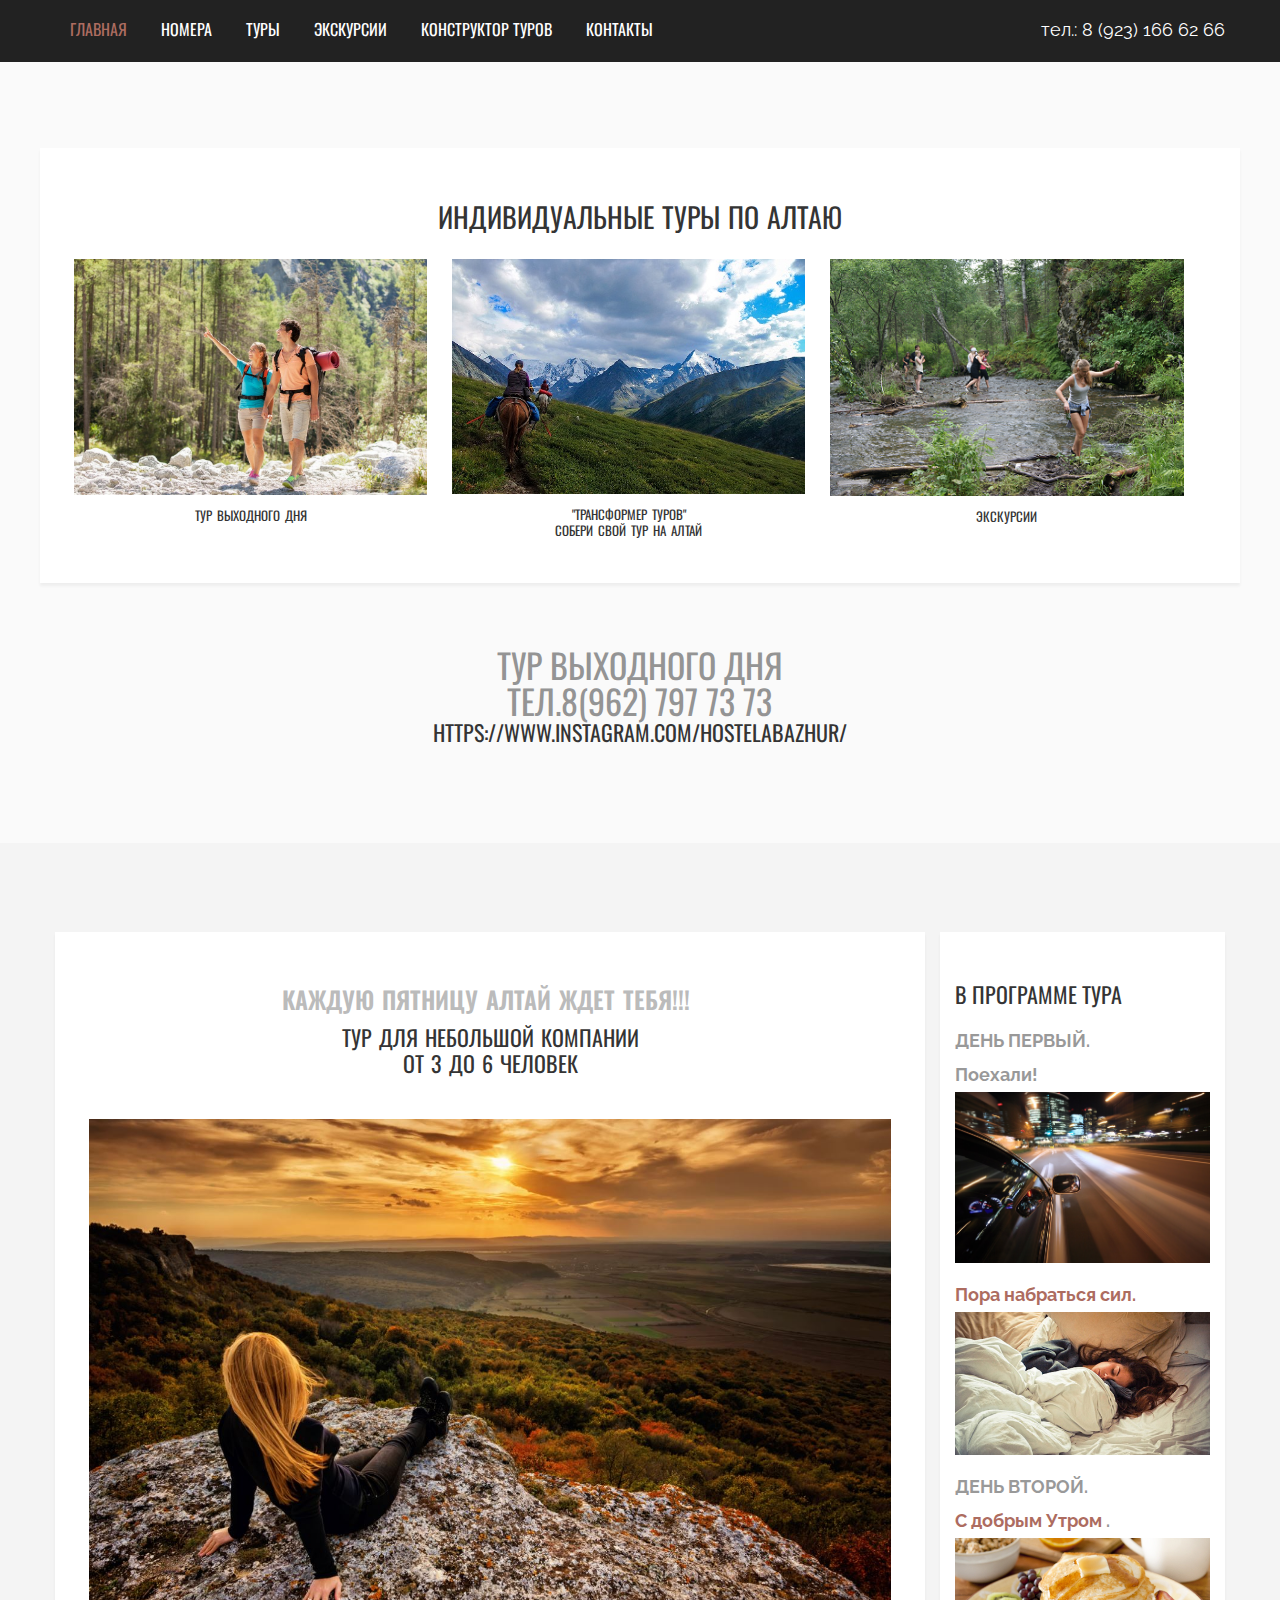
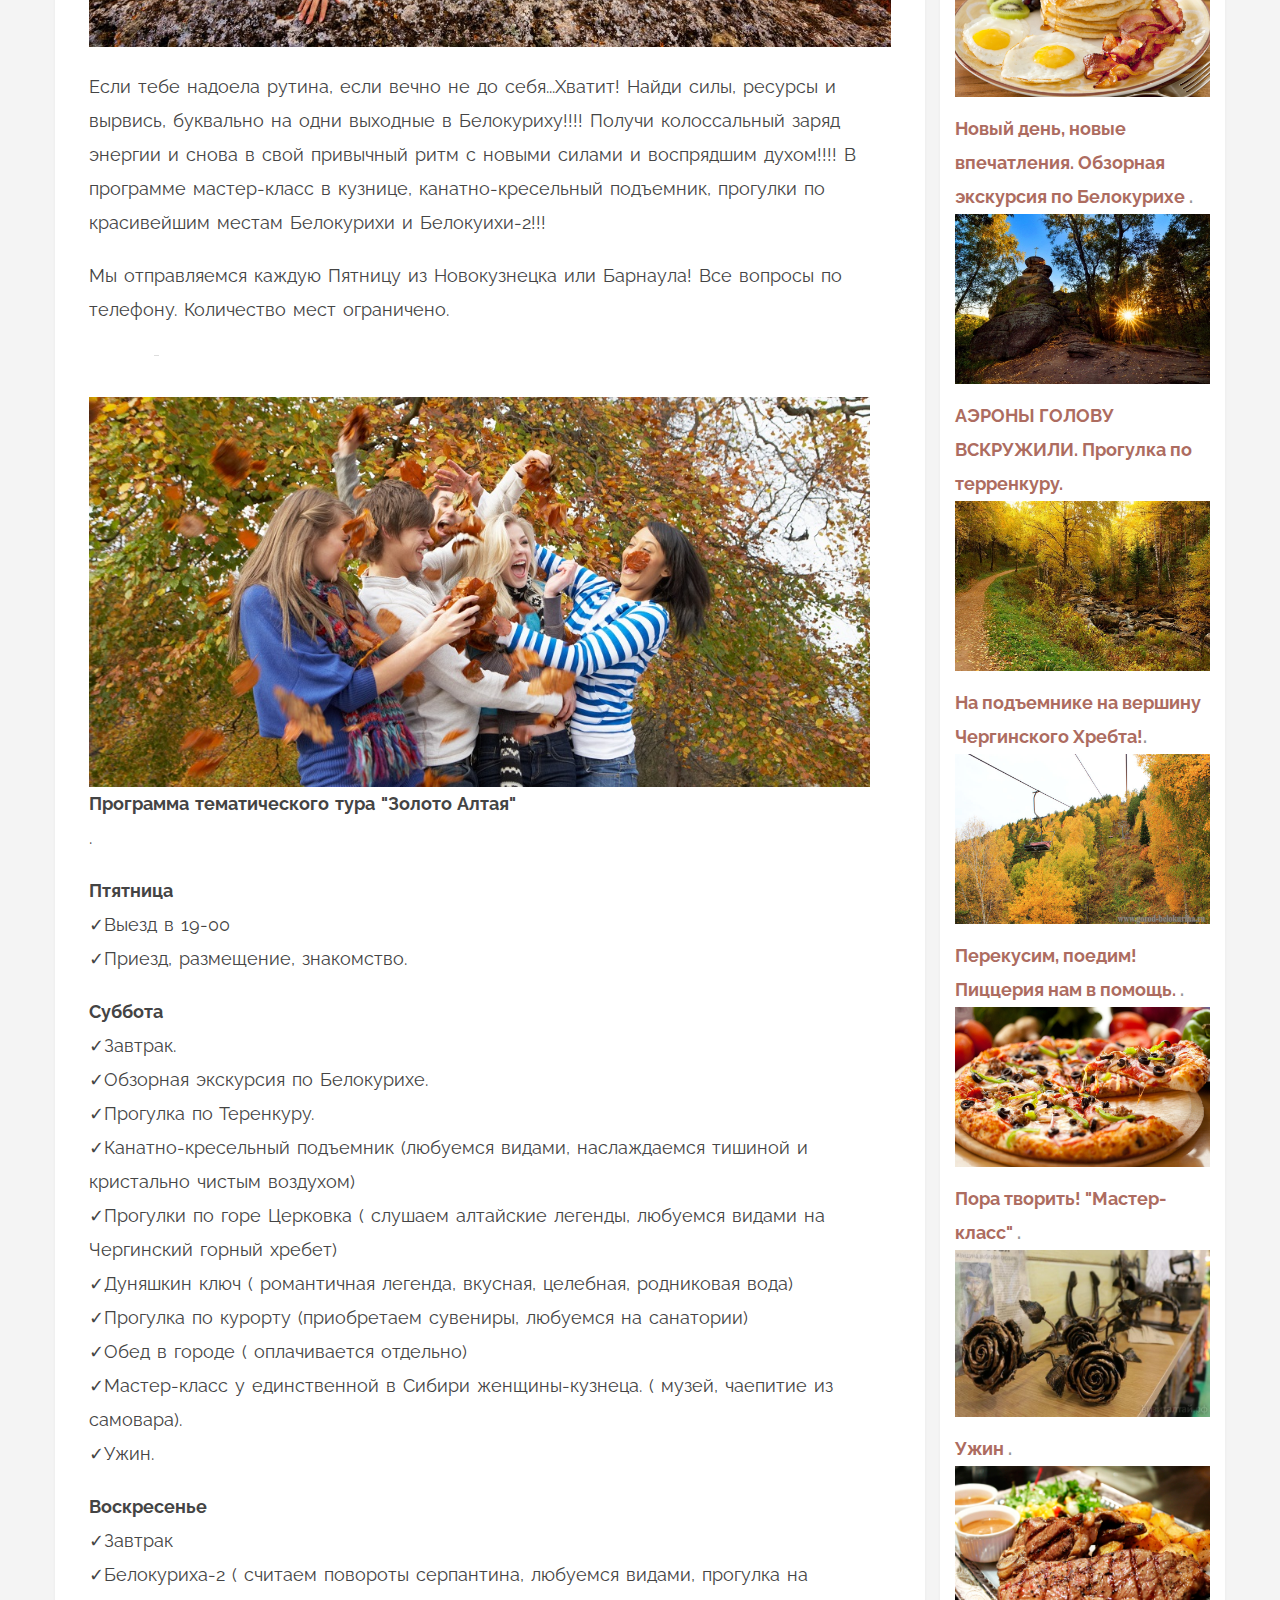
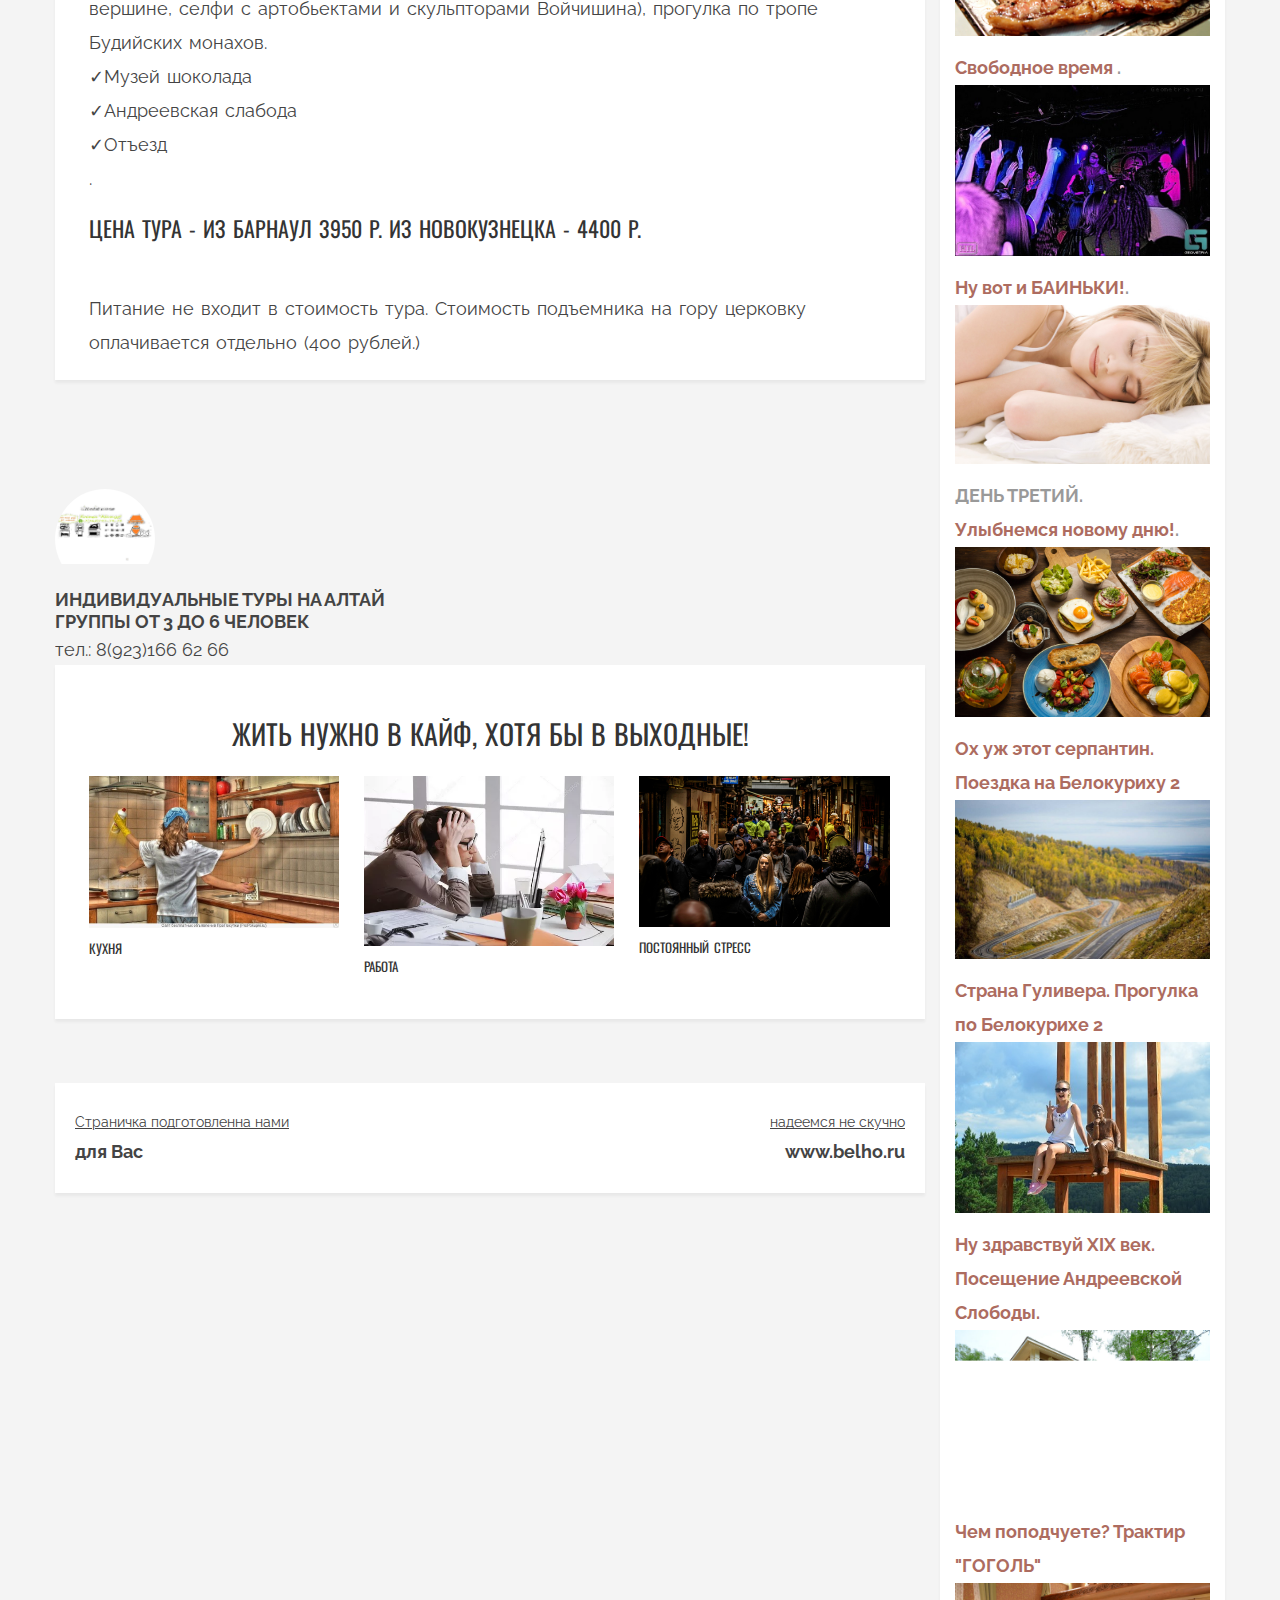
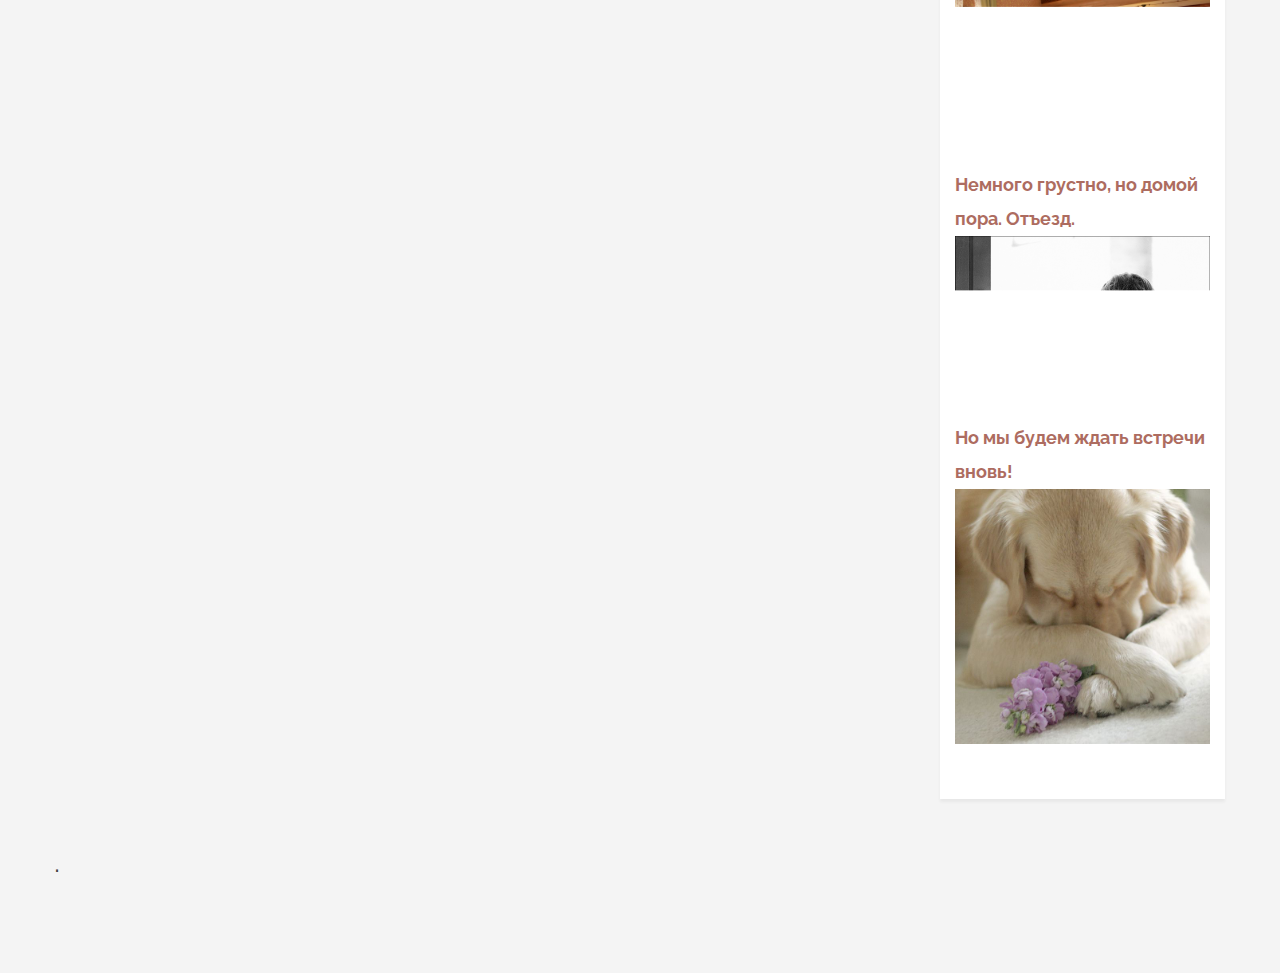
==== commit f78a71c9: "НГ цены + Бутерброд" ====
--- a/1.html
+++ b/1.html
@@ -78,11 +78,11 @@
 							</button>
 						</div>
 						<!-- Collect the nav links, forms, and other content for toggling -->
-						<div class="collapse navbar-collapse" id="brixton-nav">
+				<div class="collapse navbar-collapse" id="brixton-nav">
 							<ul class="nav navbar-nav">
 								<li class="active">
-									<a href="index.html">Главная <span class="sr-only"></span></a>
-									<div class="drop">
+									<a href="index.html">Главная<span class="sr-only"></span></a>
+						<div class="drop">
 										<ul>
 											<li>
 													<li><a href="index.html">Главная</a></li>
@@ -95,25 +95,36 @@
 								<li><a href="room.html">Номера</a></li>
 								<li><a href="1.html">Туры</a></li>
 								<li><a href="2.html">Экскурсии</a></li>
-								<li><a href="3.html">Конструктор туров</a></li>
+								<li><a href="3.html">Конструктор Туров</a></li>
 								<li><a href="icons.html">КОНТАКТЫ</a></li>
-								
+								<li class="active"><a href="#"></li>
 							</ul>
 						</div>
 					</nav>
 				</div>
+				
 				<div class="col-xs-8 col-sm-4 social-area">
 					<!-- social-networks of the page -->
 					<ul class="social-networks list-inline-style">
 					
-						<li><a href="#">тел.:8(923)166 62 66</i></a></li>
+						<li>тел.: 8 (923) 166 62 66 <br> <a></i></a></li>
 					
 					</ul>
 				</div>
 					</nav>
+				
+				
+				
+				<div class="col-xs-8 col-sm-4 social-area">
+					<!-- social-networks of the page -->
+					<ul class="social-networks list-inline-style">
+					
+					</ul>
 				</div>
-				
+				<header>
 			</div>
+	
+		
 		
 				<div class="row logo-holder">
 					
